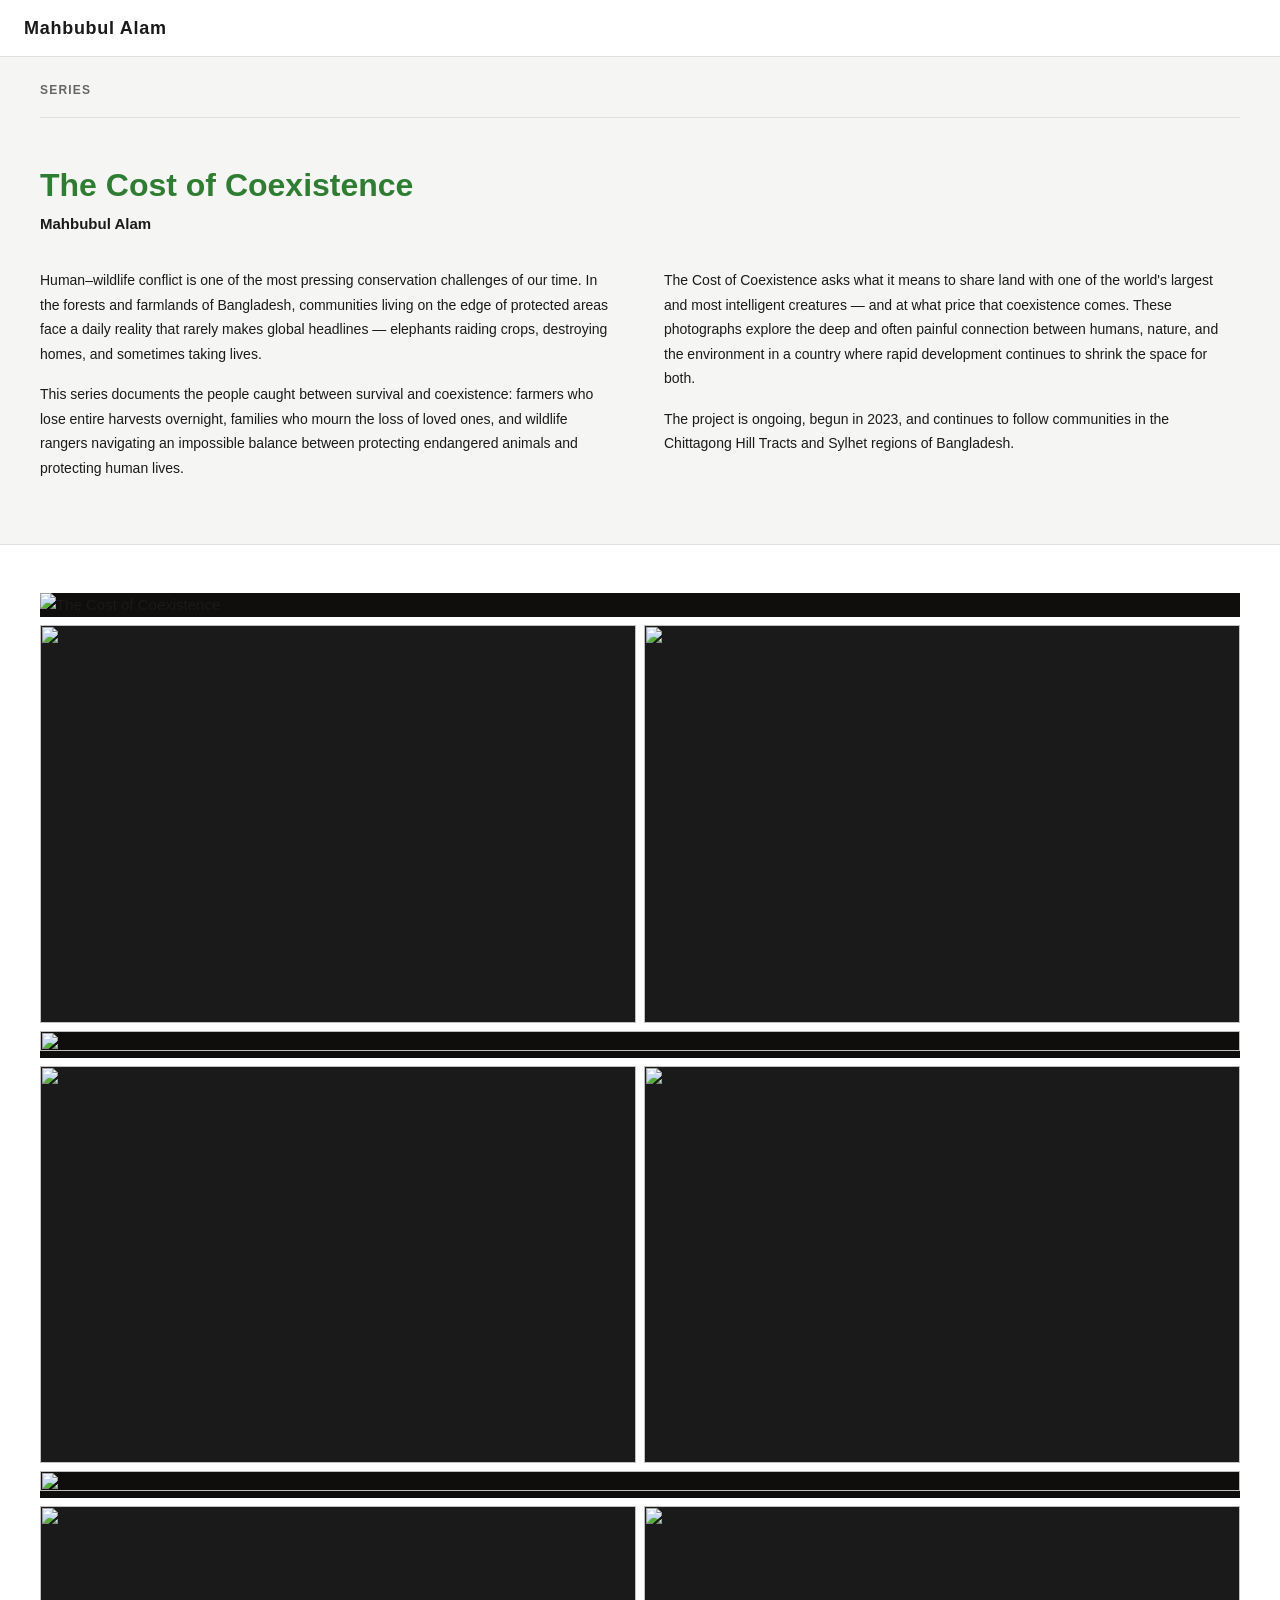
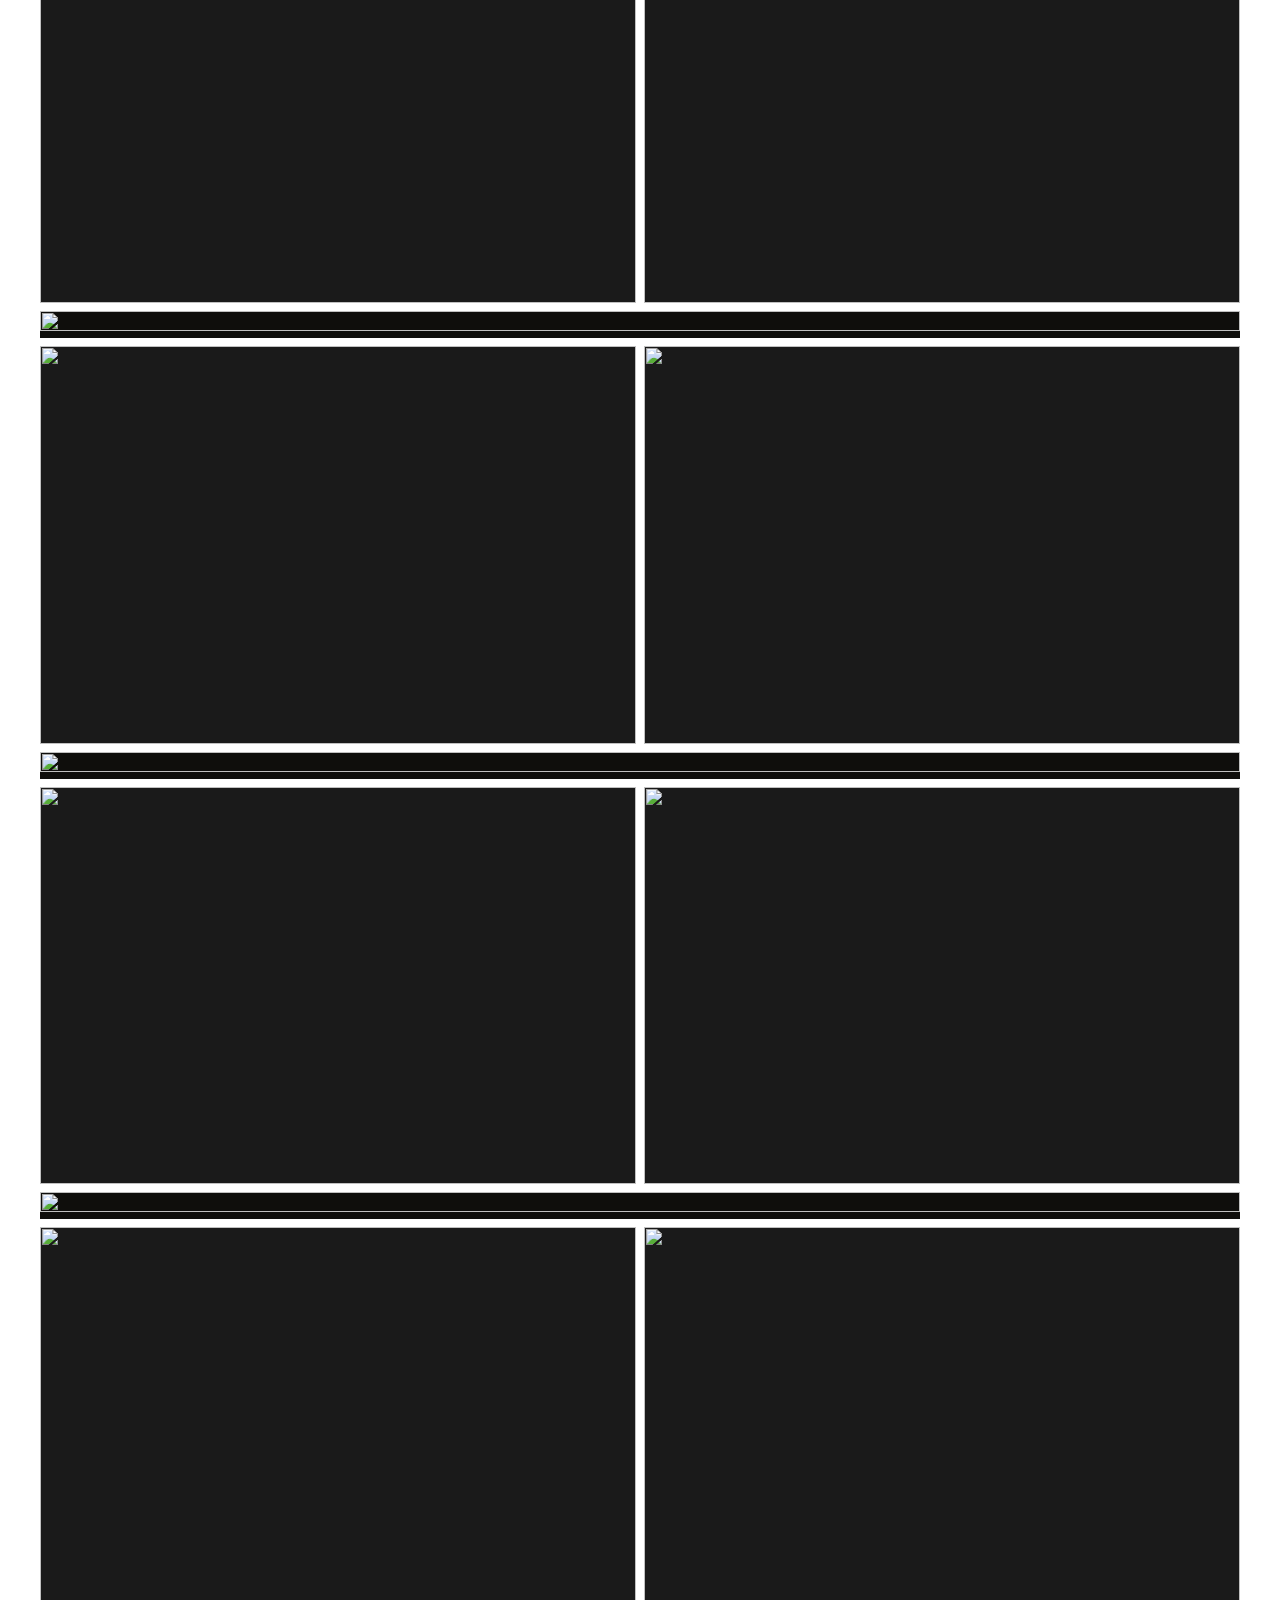
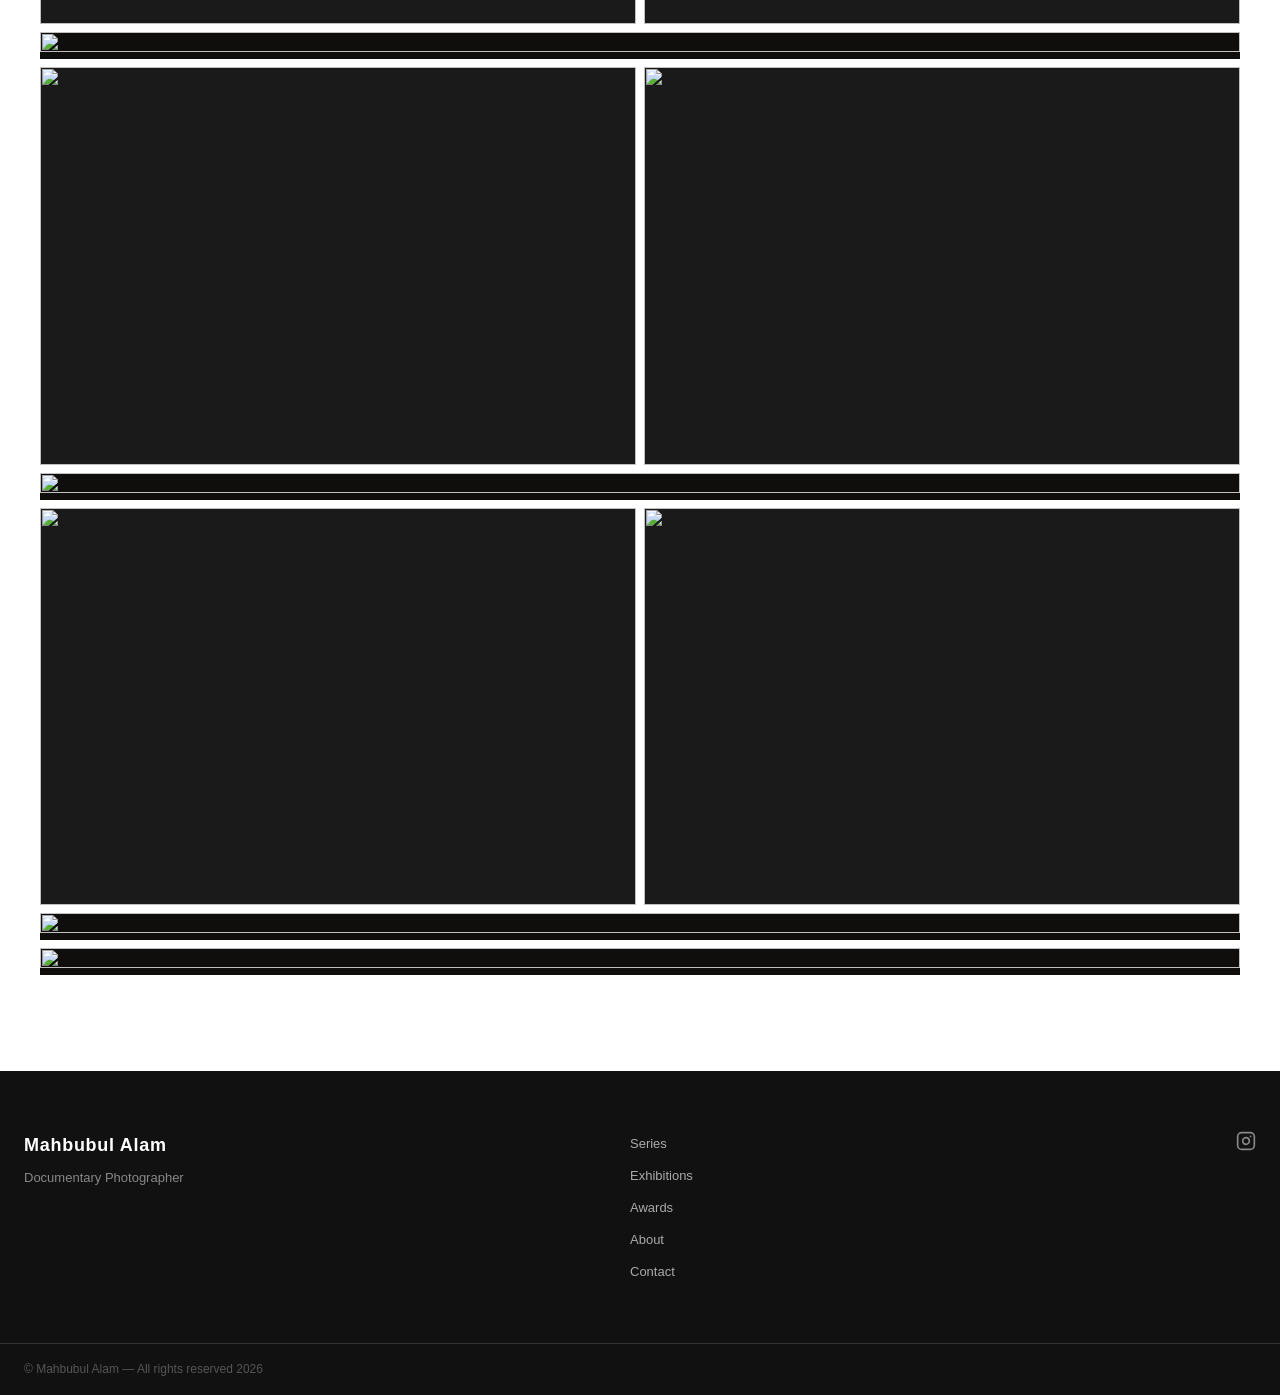
==== series/cost-of-coexistence.html @ 1b84aeb8 "Add Cost of Coexistence series page with full photo gallery 26 photos, alternating full-width and tw" ====
<!DOCTYPE html>
<html lang="en">
<head>
  <meta charset="UTF-8" />
  <meta name="viewport" content="width=device-width, initial-scale=1.0" />
  <title>The Cost of Coexistence — Mahbubul Alam</title>
  <link rel="stylesheet" href="../style.css" />
  <link rel="stylesheet" href="../series.css" />
</head>
<body>

  <!-- ===== HEADER ===== -->
  <header class="site-header">
    <div class="header-inner">
      <a href="/" class="logo">
        <span class="logo-text">Mahbubul Alam</span>
      </a>
      <div class="header-right">
        <button class="nav-toggle" aria-label="Toggle menu">
          <span></span><span></span><span></span>
        </button>
      </div>
    </div>
  </header>

  <!-- ===== BREADCRUMB ===== -->
  <div class="series-breadcrumb">
    <div class="series-breadcrumb-inner">
      <a href="/#series">Series</a>
      <hr class="breadcrumb-line" />
    </div>
  </div>

  <!-- ===== SERIES HEADER ===== -->
  <div class="series-header">
    <div class="series-header-inner">
      <h1 class="series-title">The Cost of Coexistence</h1>
      <p class="series-author"><a href="/">Mahbubul Alam</a></p>
      <div class="series-description">
        <div class="series-desc-col">
          <p>Human–wildlife conflict is one of the most pressing conservation challenges of our time. In the forests and farmlands of Bangladesh, communities living on the edge of protected areas face a daily reality that rarely makes global headlines — elephants raiding crops, destroying homes, and sometimes taking lives.</p>
          <p>This series documents the people caught between survival and coexistence: farmers who lose entire harvests overnight, families who mourn the loss of loved ones, and wildlife rangers navigating an impossible balance between protecting endangered animals and protecting human lives.</p>
        </div>
        <div class="series-desc-col">
          <p>The Cost of Coexistence asks what it means to share land with one of the world's largest and most intelligent creatures — and at what price that coexistence comes. These photographs explore the deep and often painful connection between humans, nature, and the environment in a country where rapid development continues to shrink the space for both.</p>
          <p>The project is ongoing, begun in 2023, and continues to follow communities in the Chittagong Hill Tracts and Sylhet regions of Bangladesh.</p>
        </div>
      </div>
    </div>
  </div>

  <!-- ===== GALLERY ===== -->
  <main class="series-gallery">

    <!-- Full width -->
    <div class="series-photo series-photo--full">
      <img src="../assets/series/cost-of-coexistence/DSCF8831.jpg" alt="The Cost of Coexistence" />
    </div>

    <!-- Two column -->
    <div class="series-photo-row">
      <div class="series-photo series-photo--half">
        <img src="../assets/series/cost-of-coexistence/DSCF8925.jpg" alt="" />
      </div>
      <div class="series-photo series-photo--half">
        <img src="../assets/series/cost-of-coexistence/DSCF9019.jpg" alt="" />
      </div>
    </div>

    <!-- Full width -->
    <div class="series-photo series-photo--full">
      <img src="../assets/series/cost-of-coexistence/DSCF7314.jpg" alt="" />
    </div>

    <!-- Two column -->
    <div class="series-photo-row">
      <div class="series-photo series-photo--half">
        <img src="../assets/series/cost-of-coexistence/DSCF7130.jpg" alt="" />
      </div>
      <div class="series-photo series-photo--half">
        <img src="../assets/series/cost-of-coexistence/DSCF7145.jpg" alt="" />
      </div>
    </div>

    <!-- Full width -->
    <div class="series-photo series-photo--full">
      <img src="../assets/series/cost-of-coexistence/DSCF8822.jpg" alt="" />
    </div>

    <!-- Two column -->
    <div class="series-photo-row">
      <div class="series-photo series-photo--half">
        <img src="../assets/series/cost-of-coexistence/DSCF7265.jpg" alt="" />
      </div>
      <div class="series-photo series-photo--half">
        <img src="../assets/series/cost-of-coexistence/DSCF7276.jpg" alt="" />
      </div>
    </div>

    <!-- Full width -->
    <div class="series-photo series-photo--full">
      <img src="../assets/series/cost-of-coexistence/DSCF7078.jpg" alt="" />
    </div>

    <!-- Two column -->
    <div class="series-photo-row">
      <div class="series-photo series-photo--half">
        <img src="../assets/series/cost-of-coexistence/DSCF6641.JPG" alt="" />
      </div>
      <div class="series-photo series-photo--half">
        <img src="../assets/series/cost-of-coexistence/DSCF6647.jpg" alt="" />
      </div>
    </div>

    <!-- Full width -->
    <div class="series-photo series-photo--full">
      <img src="../assets/series/cost-of-coexistence/DSCF8883.jpg" alt="" />
    </div>

    <!-- Two column -->
    <div class="series-photo-row">
      <div class="series-photo series-photo--half">
        <img src="../assets/series/cost-of-coexistence/DSCF5553.jpg" alt="" />
      </div>
      <div class="series-photo series-photo--half">
        <img src="../assets/series/cost-of-coexistence/DSCF6397.JPG" alt="" />
      </div>
    </div>

    <!-- Full width -->
    <div class="series-photo series-photo--full">
      <img src="../assets/series/cost-of-coexistence/DSCF7299.jpg" alt="" />
    </div>

    <!-- Two column -->
    <div class="series-photo-row">
      <div class="series-photo series-photo--half">
        <img src="../assets/series/cost-of-coexistence/DSCF8729-2.jpg" alt="" />
      </div>
      <div class="series-photo series-photo--half">
        <img src="../assets/series/cost-of-coexistence/DSCF8925-2.jpg" alt="" />
      </div>
    </div>

    <!-- Full width -->
    <div class="series-photo series-photo--full">
      <img src="../assets/series/cost-of-coexistence/DSCF7114.jpg" alt="" />
    </div>

    <!-- Two column -->
    <div class="series-photo-row">
      <div class="series-photo series-photo--half">
        <img src="../assets/series/cost-of-coexistence/DSCF6477.jpg" alt="" />
      </div>
      <div class="series-photo series-photo--half">
        <img src="../assets/series/cost-of-coexistence/DSCF8997-2.jpg" alt="" />
      </div>
    </div>

    <!-- Full width -->
    <div class="series-photo series-photo--full">
      <img src="../assets/series/cost-of-coexistence/DSCF2785.JPG" alt="" />
    </div>

    <!-- Two column -->
    <div class="series-photo-row">
      <div class="series-photo series-photo--half">
        <img src="../assets/series/cost-of-coexistence/04.JPG" alt="" />
      </div>
      <div class="series-photo series-photo--half">
        <img src="../assets/series/cost-of-coexistence/07.jpg" alt="" />
      </div>
    </div>

    <!-- Full width -->
    <div class="series-photo series-photo--full">
      <img src="../assets/series/cost-of-coexistence/DSCF2991.JPG" alt="" />
    </div>

    <!-- Final single -->
    <div class="series-photo series-photo--full">
      <img src="../assets/series/cost-of-coexistence/10.JPG" alt="" />
    </div>

  </main>

  <!-- ===== FOOTER ===== -->
  <footer class="site-footer">
    <div class="footer-inner">
      <div class="footer-brand">
        <span class="logo-text">Mahbubul Alam</span>
        <p class="footer-tagline">Documentary Photographer</p>
      </div>
      <div class="footer-nav">
        <ul>
          <li><a href="/#series">Series</a></li>
          <li><a href="/#exhibitions">Exhibitions</a></li>
          <li><a href="/#awards">Awards</a></li>
          <li><a href="/#biography">About</a></li>
          <li><a href="mailto:">Contact</a></li>
        </ul>
      </div>
      <div class="footer-social">
        <a href="#" aria-label="Instagram">
          <svg width="20" height="20" viewBox="0 0 24 24" fill="none" stroke="currentColor" stroke-width="2" stroke-linecap="round" stroke-linejoin="round"><rect x="2" y="2" width="20" height="20" rx="5" ry="5"/><path d="M16 11.37A4 4 0 1 1 12.63 8 4 4 0 0 1 16 11.37z"/><line x1="17.5" y1="6.5" x2="17.51" y2="6.5"/></svg>
        </a>
      </div>
    </div>
    <div class="footer-bottom">
      <p>© Mahbubul Alam — All rights reserved 2026</p>
    </div>
  </footer>

  <script src="../script.js"></script>
</body>
</html>
---- style.css ----
/* ===========================
   BASE RESET & VARIABLES
   =========================== */
*, *::before, *::after {
  box-sizing: border-box;
  margin: 0;
  padding: 0;
}

:root {
  --color-brand: #2e7d32;
  --color-brand-light: #43a047;
  --color-text: #1a1a1a;
  --color-text-muted: #666;
  --color-border: #e0e0e0;
  --color-bg: #fff;
  --color-bg-alt: #f5f5f3;
  --color-link: #1a1a1a;
  --font-sans: 'Helvetica Neue', Helvetica, Arial, sans-serif;
  --header-height: 56px;
  --header-secondary-height: 36px;
  --max-width: 1280px;
  --section-pad: 80px;
}

html {
  scroll-behavior: smooth;
}

body {
  font-family: var(--font-sans);
  font-size: 15px;
  line-height: 1.6;
  color: var(--color-text);
  background: var(--color-bg);
}

img {
  display: block;
  max-width: 100%;
  height: auto;
}

a {
  color: inherit;
  text-decoration: none;
}

a:hover {
  text-decoration: underline;
}

ul, ol {
  list-style: none;
}

/* ===========================
   HEADER
   =========================== */
.site-header {
  position: sticky;
  top: 0;
  z-index: 100;
  background: #fff;
  border-bottom: 1px solid var(--color-border);
}

.header-inner {
  display: flex;
  align-items: center;
  height: var(--header-height);
  max-width: var(--max-width);
  margin: 0 auto;
  padding: 0 24px;
  gap: 32px;
}

.logo {
  flex-shrink: 0;
  text-decoration: none;
}

.logo-text {
  font-size: 18px;
  font-weight: 700;
  letter-spacing: 0.04em;
  color: var(--color-text);
}

.main-nav {
  flex: 1;
}

.main-nav > ul {
  display: flex;
  gap: 0;
  align-items: center;
}

.main-nav > ul > li {
  position: relative;
}

.main-nav > ul > li > a {
  display: block;
  padding: 0 14px;
  height: var(--header-height);
  line-height: var(--header-height);
  font-size: 13px;
  font-weight: 500;
  letter-spacing: 0.02em;
  color: var(--color-text);
  white-space: nowrap;
  transition: color 0.15s;
}

.main-nav > ul > li > a:hover {
  color: var(--color-brand);
  text-decoration: none;
}

.main-nav .dropdown {
  position: absolute;
  top: 100%;
  left: 0;
  min-width: 180px;
  background: #fff;
  border: 1px solid var(--color-border);
  box-shadow: 0 4px 16px rgba(0,0,0,0.1);
  opacity: 0;
  visibility: hidden;
  transform: translateY(-4px);
  transition: opacity 0.15s, transform 0.15s, visibility 0.15s;
}

.main-nav .has-dropdown:hover .dropdown {
  opacity: 1;
  visibility: visible;
  transform: translateY(0);
}

.main-nav .dropdown li a {
  display: block;
  padding: 10px 16px;
  font-size: 13px;
  border-bottom: 1px solid var(--color-border);
}

.main-nav .dropdown li:last-child a {
  border-bottom: none;
}

.main-nav .dropdown li a:hover {
  background: var(--color-bg-alt);
  text-decoration: none;
}

.header-right {
  display: flex;
  align-items: center;
  gap: 16px;
  flex-shrink: 0;
}

.lang-toggle {
  display: flex;
  align-items: center;
  gap: 4px;
  font-size: 12px;
  font-weight: 600;
  letter-spacing: 0.05em;
}

.lang {
  color: var(--color-text-muted);
  cursor: pointer;
}

.lang.active {
  color: var(--color-text);
}

.lang-sep {
  color: var(--color-border);
}

.nav-toggle {
  display: none;
  flex-direction: column;
  gap: 5px;
  background: none;
  border: none;
  cursor: pointer;
  padding: 4px;
}

.nav-toggle span {
  display: block;
  width: 22px;
  height: 2px;
  background: var(--color-text);
  transition: all 0.2s;
}

.header-secondary {
  display: flex;
  align-items: center;
  gap: 0;
  max-width: var(--max-width);
  margin: 0 auto;
  padding: 0 24px;
  height: var(--header-secondary-height);
  border-top: 1px solid var(--color-border);
  font-size: 12px;
}

.header-secondary a {
  padding: 0 12px;
  height: var(--header-secondary-height);
  line-height: var(--header-secondary-height);
  color: var(--color-text-muted);
  transition: color 0.15s;
}

.header-secondary a:hover {
  color: var(--color-text);
  text-decoration: none;
}

/* ===========================
   HERO
   =========================== */
.hero {
  background: var(--color-bg-alt);
  border-bottom: 1px solid var(--color-border);
}

.hero-inner {
  display: flex;
  align-items: stretch;
  max-width: var(--max-width);
  margin: 0 auto;
  min-height: 340px;
}

.hero-text {
  flex: 1;
  padding: 60px 48px 60px 24px;
  display: flex;
  flex-direction: column;
  justify-content: center;
}

.hero-label {
  font-size: 12px;
  font-weight: 600;
  letter-spacing: 0.12em;
  text-transform: uppercase;
  color: var(--color-brand);
  margin-bottom: 12px;
}

.hero-name {
  font-size: clamp(40px, 6vw, 72px);
  font-weight: 700;
  letter-spacing: -0.02em;
  line-height: 1.05;
  color: var(--color-text);
  margin-bottom: 16px;
}

.hero-subtitle {
  font-size: 14px;
  color: var(--color-text-muted);
}

.hero-image {
  width: 340px;
  flex-shrink: 0;
  overflow: hidden;
}

.hero-image img {
  width: 100%;
  height: 100%;
  object-fit: cover;
}

.hero-image-placeholder {
  width: 100%;
  height: 100%;
  min-height: 340px;
  background: #d0d0c8;
  display: flex;
  align-items: center;
  justify-content: center;
  color: #999;
  font-size: 13px;
}

/* ===========================
   IN-PAGE NAV
   =========================== */
.inpage-nav {
  position: sticky;
  top: var(--header-height);
  z-index: 90;
  background: #fff;
  border-bottom: 2px solid var(--color-brand);
}

.inpage-nav ul {
  display: flex;
  max-width: var(--max-width);
  margin: 0 auto;
  padding: 0 24px;
  overflow-x: auto;
  scrollbar-width: none;
}

.inpage-nav ul::-webkit-scrollbar {
  display: none;
}

.inpage-nav ul li a {
  display: block;
  padding: 14px 18px;
  font-size: 13px;
  font-weight: 500;
  white-space: nowrap;
  color: var(--color-text-muted);
  border-bottom: 2px solid transparent;
  margin-bottom: -2px;
  transition: color 0.15s, border-color 0.15s;
}

.inpage-nav ul li a:hover,
.inpage-nav ul li a.active {
  color: var(--color-brand);
  border-bottom-color: var(--color-brand);
  text-decoration: none;
}

/* ===========================
   SECTIONS
   =========================== */
.section {
  padding: var(--section-pad) 0;
}

.section--alt {
  background: var(--color-bg-alt);
}

.section-inner {
  max-width: var(--max-width);
  margin: 0 auto;
  padding: 0 24px;
}

.section-title {
  font-size: 11px;
  font-weight: 700;
  letter-spacing: 0.14em;
  text-transform: uppercase;
  color: var(--color-brand);
  margin-bottom: 40px;
  padding-bottom: 14px;
  border-bottom: 1px solid var(--color-border);
}

/* ===========================
   BIOGRAPHY
   =========================== */
.bio-content {
  display: grid;
  grid-template-columns: 1fr 280px;
  gap: 60px;
  align-items: start;
}

.bio-text p {
  font-size: 15px;
  line-height: 1.75;
  color: var(--color-text);
  margin-bottom: 20px;
}

.bio-text p:last-child {
  margin-bottom: 0;
}

.bio-meta {
  border: 1px solid var(--color-border);
  padding: 24px;
  background: #fff;
}

.bio-meta dt {
  font-size: 11px;
  font-weight: 700;
  letter-spacing: 0.1em;
  text-transform: uppercase;
  color: var(--color-text-muted);
  margin-top: 16px;
}

.bio-meta dt:first-child {
  margin-top: 0;
}

.bio-meta dd {
  font-size: 14px;
  color: var(--color-text);
  margin-top: 2px;
}

/* ===========================
   SERIES GRID
   =========================== */
.series-grid {
  display: grid;
  grid-template-columns: repeat(auto-fill, minmax(260px, 1fr));
  gap: 32px;
}

.series-card {
  background: #fff;
  border: 1px solid var(--color-border);
  transition: box-shadow 0.2s, transform 0.2s;
}

.series-card:hover {
  box-shadow: 0 6px 24px rgba(0,0,0,0.1);
  transform: translateY(-2px);
}

.series-card-link {
  display: block;
  text-decoration: none;
}

.series-card-img {
  aspect-ratio: 3/4;
  overflow: hidden;
  background: #d0d0c8;
}

.series-card-img img {
  width: 100%;
  height: 100%;
  object-fit: cover;
  transition: transform 0.4s ease;
}

.series-card:hover .series-card-img img {
  transform: scale(1.04);
}

.series-card-info {
  padding: 20px;
}

.series-card-info h3 {
  font-size: 15px;
  font-weight: 600;
  margin-bottom: 4px;
  color: var(--color-text);
}

.series-date {
  font-size: 12px;
  color: var(--color-text-muted);
  margin-bottom: 8px;
}

.series-desc {
  font-size: 13px;
  color: var(--color-text-muted);
  line-height: 1.5;
  margin-bottom: 12px;
}

.series-more {
  font-size: 12px;
  font-weight: 600;
  color: var(--color-brand);
  letter-spacing: 0.02em;
}

/* ===========================
   VIDEO
   =========================== */
.video-grid {
  display: grid;
  grid-template-columns: 2fr 1fr;
  gap: 40px;
  align-items: start;
}

.video-embed {
  aspect-ratio: 16/9;
  background: #111;
  overflow: hidden;
}

.video-embed iframe {
  width: 100%;
  height: 100%;
  border: none;
}

.video-placeholder {
  width: 100%;
  height: 100%;
  display: flex;
  flex-direction: column;
  align-items: center;
  justify-content: center;
  gap: 12px;
  color: #fff;
  background: #1a1a1a;
}

.video-placeholder span {
  font-size: 40px;
  opacity: 0.6;
}

.video-placeholder p {
  font-size: 13px;
  opacity: 0.5;
  text-align: center;
  padding: 0 20px;
}

.video-meta h3 {
  font-size: 17px;
  font-weight: 600;
  margin-bottom: 6px;
}

.video-date {
  font-size: 12px;
  color: var(--color-text-muted);
  margin-bottom: 12px;
}

.video-meta p:last-child {
  font-size: 14px;
  line-height: 1.6;
  color: var(--color-text-muted);
}

/* ===========================
   LIST ITEMS (interviews, exhibitions)
   =========================== */
.list-items {
  display: flex;
  flex-direction: column;
  gap: 0;
}

.list-item {
  display: grid;
  grid-template-columns: 120px 1fr;
  gap: 32px;
  padding: 28px 0;
  border-bottom: 1px solid var(--color-border);
  align-items: start;
}

.list-item:first-child {
  border-top: 1px solid var(--color-border);
}

.list-date {
  font-size: 12px;
  font-weight: 600;
  color: var(--color-text-muted);
  letter-spacing: 0.04em;
  padding-top: 2px;
}

.list-item--with-img {
  grid-template-columns: 340px 1fr;
  align-items: center;
  gap: 36px;
}

.list-img {
  aspect-ratio: 4/3;
  overflow: hidden;
  background: #f0ede8;
  flex-shrink: 0;
}

.list-img img {
  width: 100%;
  height: 100%;
  object-fit: contain;
  transition: transform 0.4s ease;
}

.list-item--with-img:hover .list-img img {
  transform: scale(1.04);
}

.list-content h3 {
  font-size: 15px;
  font-weight: 600;
  margin-bottom: 6px;
}

.list-content h3 a:hover {
  color: var(--color-brand);
}

.list-content p {
  font-size: 13px;
  color: var(--color-text-muted);
  line-height: 1.6;
}

/* ===========================
   BOOKS
   =========================== */
.books-grid {
  display: grid;
  grid-template-columns: repeat(auto-fill, minmax(220px, 320px));
  gap: 40px;
}

.book-card {
  display: grid;
  grid-template-columns: 1fr 1fr;
  gap: 24px;
  align-items: start;
  max-width: 500px;
}

.book-cover {
  aspect-ratio: 3/4;
  overflow: hidden;
  background: #d0d0c8;
  box-shadow: 4px 4px 16px rgba(0,0,0,0.15);
}

.book-cover img {
  width: 100%;
  height: 100%;
  object-fit: cover;
}

.book-info h3 {
  font-size: 15px;
  font-weight: 600;
  margin-bottom: 4px;
}

.book-publisher {
  font-size: 12px;
  color: var(--color-text-muted);
  margin-bottom: 10px;
}

.book-info p:not(.book-publisher) {
  font-size: 13px;
  color: var(--color-text-muted);
  line-height: 1.5;
  margin-bottom: 16px;
}

.btn-outline {
  display: inline-block;
  padding: 8px 18px;
  font-size: 12px;
  font-weight: 600;
  letter-spacing: 0.05em;
  text-transform: uppercase;
  border: 1.5px solid var(--color-text);
  color: var(--color-text);
  transition: background 0.15s, color 0.15s;
}

.btn-outline:hover {
  background: var(--color-text);
  color: #fff;
  text-decoration: none;
}

/* ===========================
   AWARDS
   =========================== */
.awards-grid {
  display: grid;
  grid-template-columns: repeat(auto-fill, minmax(320px, 1fr));
  gap: 40px;
}

.award-item {
  display: flex;
  flex-direction: column;
  gap: 16px;
}

.award-img {
  aspect-ratio: 4/3;
  overflow: hidden;
  background: #f0ede8;
}

.award-img img {
  width: 100%;
  height: 100%;
  object-fit: contain;
}

.award-info h3 {
  font-family: var(--font-sans);
  font-size: 14px;
  font-weight: 600;
  line-height: 1.4;
  margin-bottom: 6px;
  color: var(--color-text);
}

.award-org {
  font-family: var(--font-sans);
  font-size: 12px;
  color: var(--color-text-muted);
  margin-bottom: 2px;
}

.award-cat {
  font-family: var(--font-sans);
  font-size: 12px;
  color: var(--color-text-muted);
}

.award-year {
  font-family: var(--font-sans);
  font-size: 12px;
  color: var(--color-brand);
  font-weight: 600;
  margin-bottom: 4px;
}

/* ===========================
   FOOTER
   =========================== */
.site-footer {
  background: #111;
  color: #fff;
  padding: 60px 0 0;
}

.footer-inner {
  max-width: var(--max-width);
  margin: 0 auto;
  padding: 0 24px 60px;
  display: grid;
  grid-template-columns: 1fr 1fr auto;
  gap: 48px;
  align-items: start;
}

.footer-brand .logo-text {
  color: #fff;
  display: block;
  margin-bottom: 8px;
}

.footer-tagline {
  font-size: 13px;
  color: #888;
}

.footer-nav ul {
  display: flex;
  flex-direction: column;
  gap: 8px;
}

.footer-nav ul li a {
  font-size: 13px;
  color: #aaa;
  transition: color 0.15s;
}

.footer-nav ul li a:hover {
  color: #fff;
  text-decoration: none;
}

.footer-social {
  display: flex;
  flex-direction: column;
  gap: 14px;
}

.footer-social a {
  color: #888;
  transition: color 0.15s;
}

.footer-social a:hover {
  color: #fff;
}

.footer-bottom {
  border-top: 1px solid #333;
  max-width: var(--max-width);
  margin: 0 auto;
  padding: 16px 24px;
}

.footer-bottom p {
  font-size: 12px;
  color: #555;
}

/* ===========================
   RESPONSIVE
   =========================== */

/* Hide hamburger — no nav items currently */
.nav-toggle {
  display: none !important;
}

/* Tablet */
@media (max-width: 1024px) {
  :root {
    --section-pad: 64px;
  }

  .bio-content {
    grid-template-columns: 1fr;
    gap: 40px;
  }

  .bio-aside {
    order: -1;
  }

  .bio-meta {
    display: grid;
    grid-template-columns: repeat(2, 1fr);
    gap: 0 24px;
  }

  .bio-meta dt {
    margin-top: 16px;
  }

  .series-grid {
    grid-template-columns: repeat(3, 1fr);
    gap: 20px;
  }

  .awards-grid {
    grid-template-columns: repeat(3, 1fr);
  }

  .footer-inner {
    grid-template-columns: 1fr 1fr;
    gap: 40px;
  }

  .footer-social {
    flex-direction: row;
    flex-wrap: wrap;
    gap: 16px;
    grid-column: 1 / -1;
  }
}

/* Mobile landscape / large phone */
@media (max-width: 768px) {
  :root {
    --section-pad: 48px;
    --header-height: 52px;
  }

  .header-inner {
    padding: 0 16px;
  }

  .logo-text {
    font-size: 16px;
  }

  /* Hero — image on top, text below */
  .hero-inner {
    flex-direction: column-reverse;
  }

  .hero-image {
    width: 100%;
    height: 280px;
  }

  .hero-text {
    padding: 32px 16px 28px;
  }

  .hero-label {
    margin-bottom: 8px;
  }

  /* In-page nav — larger touch targets */
  .inpage-nav ul {
    padding: 0 16px;
  }

  .inpage-nav ul li a {
    padding: 16px 14px;
    font-size: 13px;
  }

  /* Sections */
  .section-inner {
    padding: 0 16px;
  }

  .section-title {
    margin-bottom: 28px;
  }

  /* Bio */
  .bio-meta {
    grid-template-columns: 1fr 1fr;
  }

  /* Series */
  .series-grid {
    grid-template-columns: repeat(2, 1fr);
    gap: 14px;
  }

  .series-card-info {
    padding: 14px;
  }

  .series-card-info h3 {
    font-size: 14px;
  }

  /* List items */
  .list-item {
    grid-template-columns: 1fr;
    gap: 6px;
    padding: 20px 0;
  }

  .list-item--with-img {
    grid-template-columns: 1fr;
    gap: 14px;
  }

  .list-img {
    aspect-ratio: 16/9;
  }

  .list-date {
    font-size: 11px;
  }

  /* Awards */
  .awards-grid {
    grid-template-columns: repeat(2, 1fr);
    gap: 24px;
  }

  /* Footer */
  .footer-inner {
    grid-template-columns: 1fr;
    gap: 32px;
    padding: 0 16px 40px;
  }

  .footer-social {
    flex-direction: row;
    flex-wrap: wrap;
    gap: 16px;
  }

  .footer-bottom {
    padding: 16px 16px;
  }
}

/* Small mobile */
@media (max-width: 480px) {
  :root {
    --section-pad: 40px;
  }

  .hero-image {
    height: 240px;
  }

  .hero-name {
    font-size: clamp(32px, 10vw, 48px);
  }

  /* Single column series on very small screens */
  .series-grid {
    grid-template-columns: 1fr;
    gap: 16px;
  }

  /* Series card horizontal on small screens for better density */
  .series-card-link {
    display: grid;
    grid-template-columns: 120px 1fr;
  }

  .series-card-img {
    aspect-ratio: unset;
    height: 100%;
    min-height: 140px;
  }

  .series-card-info {
    padding: 16px 14px;
    display: flex;
    flex-direction: column;
    justify-content: center;
  }

  /* Awards single column */
  .awards-grid {
    grid-template-columns: 1fr;
  }

  /* Bio meta single column */
  .bio-meta {
    grid-template-columns: 1fr;
  }

  /* In-page nav compact */
  .inpage-nav ul li a {
    padding: 14px 10px;
    font-size: 12px;
  }
}
---- series.css ----
/* ===========================
   SERIES PAGE
   =========================== */

/* Breadcrumb */
.series-breadcrumb {
  background: var(--color-bg-alt);
  padding: 20px 0 0;
}

.series-breadcrumb-inner {
  max-width: var(--max-width);
  margin: 0 auto;
  padding: 0 40px;
}

.series-breadcrumb a {
  font-size: 12px;
  font-weight: 600;
  letter-spacing: 0.1em;
  text-transform: uppercase;
  color: var(--color-text-muted);
}

.series-breadcrumb a:hover {
  color: var(--color-brand);
  text-decoration: none;
}

.breadcrumb-line {
  border: none;
  border-top: 1px solid var(--color-border);
  margin: 16px 0 0;
}

/* Series header */
.series-header {
  background: var(--color-bg-alt);
  padding: 48px 0 64px;
  border-bottom: 1px solid var(--color-border);
}

.series-header-inner {
  max-width: var(--max-width);
  margin: 0 auto;
  padding: 0 40px;
}

.series-title {
  font-size: clamp(22px, 3vw, 32px);
  font-weight: 700;
  color: var(--color-brand);
  margin-bottom: 8px;
  line-height: 1.2;
}

.series-author {
  font-size: 15px;
  font-weight: 600;
  margin-bottom: 32px;
}

.series-author a {
  color: var(--color-text);
}

.series-author a:hover {
  color: var(--color-brand);
  text-decoration: none;
}

.series-description {
  display: grid;
  grid-template-columns: 1fr 1fr;
  gap: 48px;
}

.series-desc-col p {
  font-size: 14px;
  line-height: 1.75;
  color: var(--color-text);
  margin-bottom: 16px;
}

.series-desc-col p:last-child {
  margin-bottom: 0;
}

/* Gallery */
.series-gallery {
  max-width: var(--max-width);
  margin: 0 auto;
  padding: 48px 40px 96px;
  display: flex;
  flex-direction: column;
  gap: 8px;
}

.series-photo {
  overflow: hidden;
  background: #1a1a1a;
}

.series-photo img {
  width: 100%;
  height: 100%;
  object-fit: cover;
  display: block;
  transition: opacity 0.3s;
}

.series-photo img:hover {
  opacity: 0.95;
}

.series-photo--full {
  width: 100%;
  max-height: 80vh;
}

.series-photo--full img {
  max-height: 80vh;
  object-fit: contain;
  background: #0f0e0c;
}

.series-photo-row {
  display: grid;
  grid-template-columns: 1fr 1fr;
  gap: 8px;
}

.series-photo--half {
  aspect-ratio: 3/2;
}

/* ===========================
   RESPONSIVE
   =========================== */
@media (max-width: 768px) {
  .series-breadcrumb-inner,
  .series-header-inner,
  .series-gallery {
    padding-left: 16px;
    padding-right: 16px;
  }

  .series-description {
    grid-template-columns: 1fr;
    gap: 0;
  }

  .series-photo-row {
    grid-template-columns: 1fr;
  }

  .series-photo--full {
    max-height: 60vh;
  }

  .series-photo--full img {
    max-height: 60vh;
  }
}
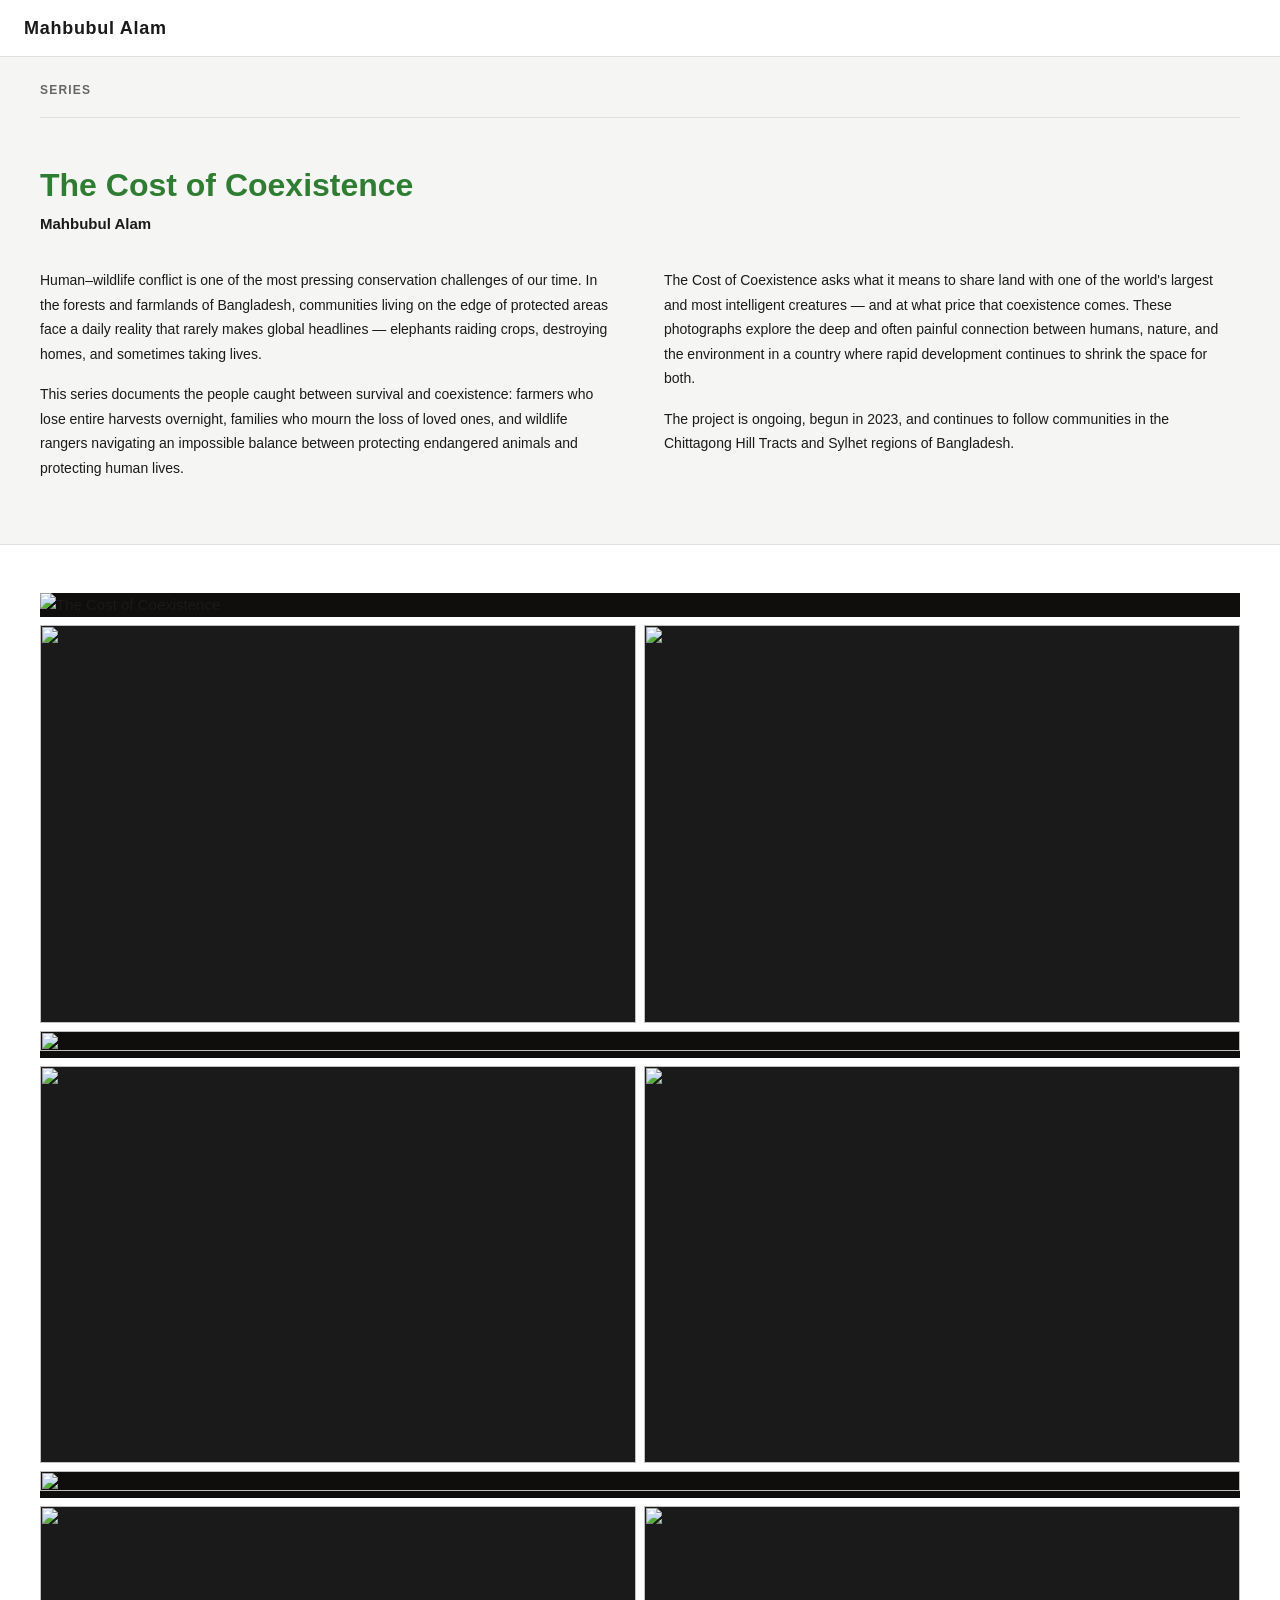
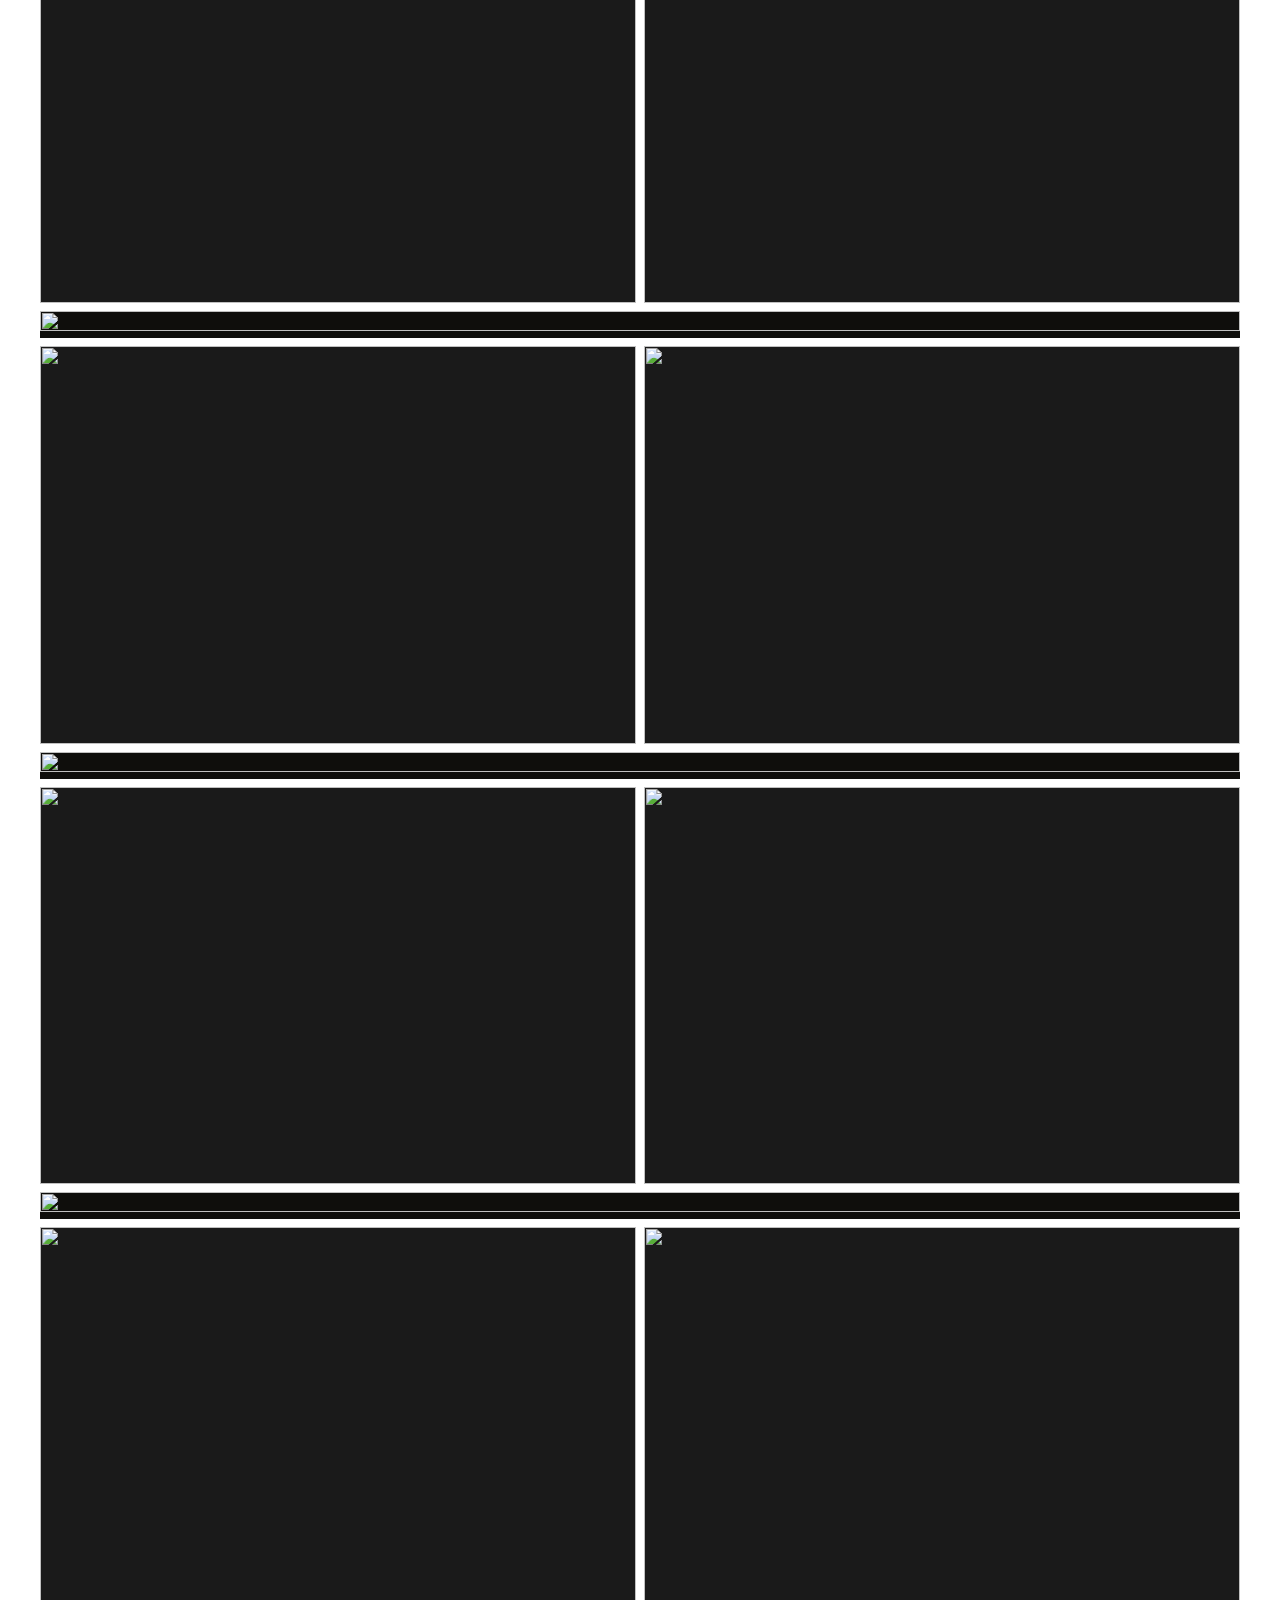
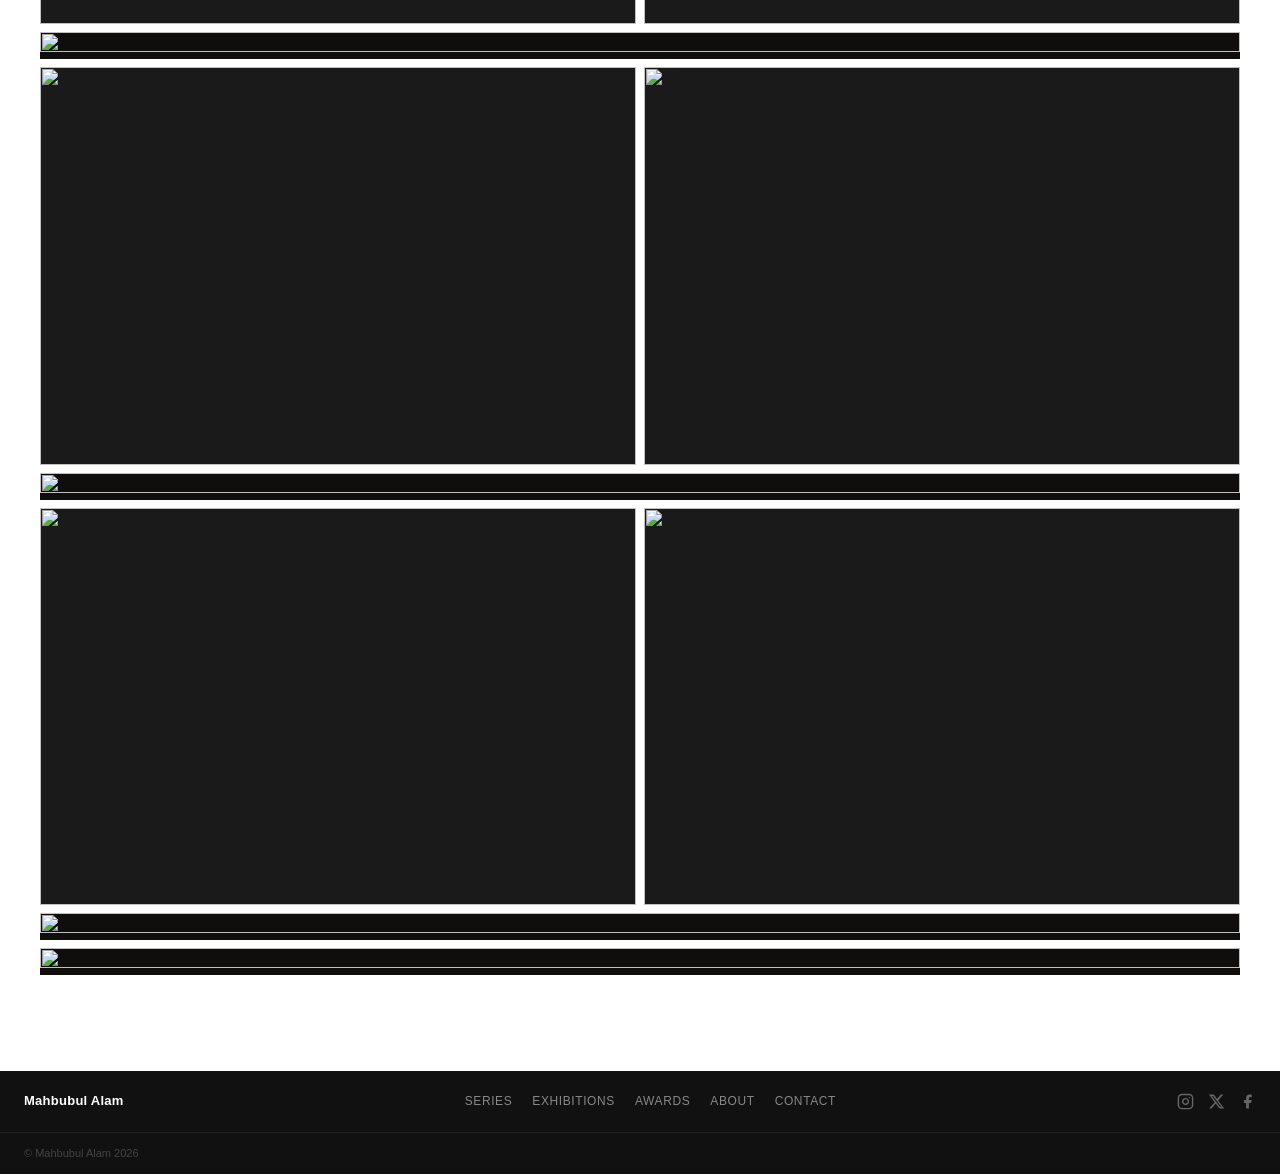
==== commit b32b4503: "Remove extra series cards and compact footer redesign Removes The River People and Garment Workers p" ====
--- a/series/cost-of-coexistence.html
+++ b/series/cost-of-coexistence.html
@@ -54,132 +54,132 @@
 
     <!-- Full width -->
     <div class="series-photo series-photo--full">
-      <img src="../assets/series/cost-of-coexistence/DSCF8831.jpg" alt="The Cost of Coexistence" />
-    </div>
-
-    <!-- Two column -->
-    <div class="series-photo-row">
-      <div class="series-photo series-photo--half">
-        <img src="../assets/series/cost-of-coexistence/DSCF8925.jpg" alt="" />
-      </div>
-      <div class="series-photo series-photo--half">
-        <img src="../assets/series/cost-of-coexistence/DSCF9019.jpg" alt="" />
-      </div>
-    </div>
-
-    <!-- Full width -->
-    <div class="series-photo series-photo--full">
-      <img src="../assets/series/cost-of-coexistence/DSCF7314.jpg" alt="" />
-    </div>
-
-    <!-- Two column -->
-    <div class="series-photo-row">
-      <div class="series-photo series-photo--half">
-        <img src="../assets/series/cost-of-coexistence/DSCF7130.jpg" alt="" />
-      </div>
-      <div class="series-photo series-photo--half">
-        <img src="../assets/series/cost-of-coexistence/DSCF7145.jpg" alt="" />
-      </div>
-    </div>
-
-    <!-- Full width -->
-    <div class="series-photo series-photo--full">
-      <img src="../assets/series/cost-of-coexistence/DSCF8822.jpg" alt="" />
-    </div>
-
-    <!-- Two column -->
-    <div class="series-photo-row">
-      <div class="series-photo series-photo--half">
-        <img src="../assets/series/cost-of-coexistence/DSCF7265.jpg" alt="" />
-      </div>
-      <div class="series-photo series-photo--half">
-        <img src="../assets/series/cost-of-coexistence/DSCF7276.jpg" alt="" />
-      </div>
-    </div>
-
-    <!-- Full width -->
-    <div class="series-photo series-photo--full">
-      <img src="../assets/series/cost-of-coexistence/DSCF7078.jpg" alt="" />
-    </div>
-
-    <!-- Two column -->
-    <div class="series-photo-row">
-      <div class="series-photo series-photo--half">
-        <img src="../assets/series/cost-of-coexistence/DSCF6641.JPG" alt="" />
-      </div>
-      <div class="series-photo series-photo--half">
-        <img src="../assets/series/cost-of-coexistence/DSCF6647.jpg" alt="" />
-      </div>
-    </div>
-
-    <!-- Full width -->
-    <div class="series-photo series-photo--full">
-      <img src="../assets/series/cost-of-coexistence/DSCF8883.jpg" alt="" />
-    </div>
-
-    <!-- Two column -->
-    <div class="series-photo-row">
-      <div class="series-photo series-photo--half">
-        <img src="../assets/series/cost-of-coexistence/DSCF5553.jpg" alt="" />
-      </div>
-      <div class="series-photo series-photo--half">
-        <img src="../assets/series/cost-of-coexistence/DSCF6397.JPG" alt="" />
-      </div>
-    </div>
-
-    <!-- Full width -->
-    <div class="series-photo series-photo--full">
-      <img src="../assets/series/cost-of-coexistence/DSCF7299.jpg" alt="" />
-    </div>
-
-    <!-- Two column -->
-    <div class="series-photo-row">
-      <div class="series-photo series-photo--half">
-        <img src="../assets/series/cost-of-coexistence/DSCF8729-2.jpg" alt="" />
-      </div>
-      <div class="series-photo series-photo--half">
-        <img src="../assets/series/cost-of-coexistence/DSCF8925-2.jpg" alt="" />
-      </div>
-    </div>
-
-    <!-- Full width -->
-    <div class="series-photo series-photo--full">
-      <img src="../assets/series/cost-of-coexistence/DSCF7114.jpg" alt="" />
-    </div>
-
-    <!-- Two column -->
-    <div class="series-photo-row">
-      <div class="series-photo series-photo--half">
-        <img src="../assets/series/cost-of-coexistence/DSCF6477.jpg" alt="" />
-      </div>
-      <div class="series-photo series-photo--half">
-        <img src="../assets/series/cost-of-coexistence/DSCF8997-2.jpg" alt="" />
-      </div>
-    </div>
-
-    <!-- Full width -->
-    <div class="series-photo series-photo--full">
-      <img src="../assets/series/cost-of-coexistence/DSCF2785.JPG" alt="" />
-    </div>
-
-    <!-- Two column -->
-    <div class="series-photo-row">
-      <div class="series-photo series-photo--half">
-        <img src="../assets/series/cost-of-coexistence/04.JPG" alt="" />
-      </div>
-      <div class="series-photo series-photo--half">
-        <img src="../assets/series/cost-of-coexistence/07.jpg" alt="" />
-      </div>
-    </div>
-
-    <!-- Full width -->
-    <div class="series-photo series-photo--full">
-      <img src="../assets/series/cost-of-coexistence/DSCF2991.JPG" alt="" />
+      <img loading="lazy" src="../assets/series/cost-of-coexistence/DSCF8831.jpg" alt="The Cost of Coexistence" />
+    </div>
+
+    <!-- Two column -->
+    <div class="series-photo-row">
+      <div class="series-photo series-photo--half">
+        <img loading="lazy" src="../assets/series/cost-of-coexistence/DSCF8925.jpg" alt="" />
+      </div>
+      <div class="series-photo series-photo--half">
+        <img loading="lazy" src="../assets/series/cost-of-coexistence/DSCF9019.jpg" alt="" />
+      </div>
+    </div>
+
+    <!-- Full width -->
+    <div class="series-photo series-photo--full">
+      <img loading="lazy" src="../assets/series/cost-of-coexistence/DSCF7314.jpg" alt="" />
+    </div>
+
+    <!-- Two column -->
+    <div class="series-photo-row">
+      <div class="series-photo series-photo--half">
+        <img loading="lazy" src="../assets/series/cost-of-coexistence/DSCF7130.jpg" alt="" />
+      </div>
+      <div class="series-photo series-photo--half">
+        <img loading="lazy" src="../assets/series/cost-of-coexistence/DSCF7145.jpg" alt="" />
+      </div>
+    </div>
+
+    <!-- Full width -->
+    <div class="series-photo series-photo--full">
+      <img loading="lazy" src="../assets/series/cost-of-coexistence/DSCF8822.jpg" alt="" />
+    </div>
+
+    <!-- Two column -->
+    <div class="series-photo-row">
+      <div class="series-photo series-photo--half">
+        <img loading="lazy" src="../assets/series/cost-of-coexistence/DSCF7265.jpg" alt="" />
+      </div>
+      <div class="series-photo series-photo--half">
+        <img loading="lazy" src="../assets/series/cost-of-coexistence/DSCF7276.jpg" alt="" />
+      </div>
+    </div>
+
+    <!-- Full width -->
+    <div class="series-photo series-photo--full">
+      <img loading="lazy" src="../assets/series/cost-of-coexistence/DSCF7078.jpg" alt="" />
+    </div>
+
+    <!-- Two column -->
+    <div class="series-photo-row">
+      <div class="series-photo series-photo--half">
+        <img loading="lazy" src="../assets/series/cost-of-coexistence/DSCF6641.JPG" alt="" />
+      </div>
+      <div class="series-photo series-photo--half">
+        <img loading="lazy" src="../assets/series/cost-of-coexistence/DSCF6647.jpg" alt="" />
+      </div>
+    </div>
+
+    <!-- Full width -->
+    <div class="series-photo series-photo--full">
+      <img loading="lazy" src="../assets/series/cost-of-coexistence/DSCF8883.jpg" alt="" />
+    </div>
+
+    <!-- Two column -->
+    <div class="series-photo-row">
+      <div class="series-photo series-photo--half">
+        <img loading="lazy" src="../assets/series/cost-of-coexistence/DSCF5553.jpg" alt="" />
+      </div>
+      <div class="series-photo series-photo--half">
+        <img loading="lazy" src="../assets/series/cost-of-coexistence/DSCF6397.JPG" alt="" />
+      </div>
+    </div>
+
+    <!-- Full width -->
+    <div class="series-photo series-photo--full">
+      <img loading="lazy" src="../assets/series/cost-of-coexistence/DSCF7299.jpg" alt="" />
+    </div>
+
+    <!-- Two column -->
+    <div class="series-photo-row">
+      <div class="series-photo series-photo--half">
+        <img loading="lazy" src="../assets/series/cost-of-coexistence/DSCF8729-2.jpg" alt="" />
+      </div>
+      <div class="series-photo series-photo--half">
+        <img loading="lazy" src="../assets/series/cost-of-coexistence/DSCF8925-2.jpg" alt="" />
+      </div>
+    </div>
+
+    <!-- Full width -->
+    <div class="series-photo series-photo--full">
+      <img loading="lazy" src="../assets/series/cost-of-coexistence/DSCF7114.jpg" alt="" />
+    </div>
+
+    <!-- Two column -->
+    <div class="series-photo-row">
+      <div class="series-photo series-photo--half">
+        <img loading="lazy" src="../assets/series/cost-of-coexistence/DSCF6477.jpg" alt="" />
+      </div>
+      <div class="series-photo series-photo--half">
+        <img loading="lazy" src="../assets/series/cost-of-coexistence/DSCF8997-2.jpg" alt="" />
+      </div>
+    </div>
+
+    <!-- Full width -->
+    <div class="series-photo series-photo--full">
+      <img loading="lazy" src="../assets/series/cost-of-coexistence/DSCF2785.JPG" alt="" />
+    </div>
+
+    <!-- Two column -->
+    <div class="series-photo-row">
+      <div class="series-photo series-photo--half">
+        <img loading="lazy" src="../assets/series/cost-of-coexistence/04.JPG" alt="" />
+      </div>
+      <div class="series-photo series-photo--half">
+        <img loading="lazy" src="../assets/series/cost-of-coexistence/07.jpg" alt="" />
+      </div>
+    </div>
+
+    <!-- Full width -->
+    <div class="series-photo series-photo--full">
+      <img loading="lazy" src="../assets/series/cost-of-coexistence/DSCF2991.JPG" alt="" />
     </div>
 
     <!-- Final single -->
     <div class="series-photo series-photo--full">
-      <img src="../assets/series/cost-of-coexistence/10.JPG" alt="" />
+      <img loading="lazy" src="../assets/series/cost-of-coexistence/10.JPG" alt="" />
     </div>
 
   </main>
@@ -187,27 +187,28 @@
   <!-- ===== FOOTER ===== -->
   <footer class="site-footer">
     <div class="footer-inner">
-      <div class="footer-brand">
-        <span class="logo-text">Mahbubul Alam</span>
-        <p class="footer-tagline">Documentary Photographer</p>
-      </div>
-      <div class="footer-nav">
-        <ul>
-          <li><a href="/#series">Series</a></li>
-          <li><a href="/#exhibitions">Exhibitions</a></li>
-          <li><a href="/#awards">Awards</a></li>
-          <li><a href="/#biography">About</a></li>
-          <li><a href="mailto:">Contact</a></li>
-        </ul>
-      </div>
+      <span class="footer-name">Mahbubul Alam</span>
+      <nav class="footer-nav">
+        <a href="/#series">Series</a>
+        <a href="/#exhibitions">Exhibitions</a>
+        <a href="/#awards">Awards</a>
+        <a href="/#biography">About</a>
+        <a href="mailto:">Contact</a>
+      </nav>
       <div class="footer-social">
         <a href="#" aria-label="Instagram">
-          <svg width="20" height="20" viewBox="0 0 24 24" fill="none" stroke="currentColor" stroke-width="2" stroke-linecap="round" stroke-linejoin="round"><rect x="2" y="2" width="20" height="20" rx="5" ry="5"/><path d="M16 11.37A4 4 0 1 1 12.63 8 4 4 0 0 1 16 11.37z"/><line x1="17.5" y1="6.5" x2="17.51" y2="6.5"/></svg>
+          <svg width="17" height="17" viewBox="0 0 24 24" fill="none" stroke="currentColor" stroke-width="2" stroke-linecap="round" stroke-linejoin="round"><rect x="2" y="2" width="20" height="20" rx="5" ry="5"/><path d="M16 11.37A4 4 0 1 1 12.63 8 4 4 0 0 1 16 11.37z"/><line x1="17.5" y1="6.5" x2="17.51" y2="6.5"/></svg>
         </a>
+        <a href="#" aria-label="Twitter/X">
+          <svg width="17" height="17" viewBox="0 0 24 24" fill="currentColor"><path d="M18.244 2.25h3.308l-7.227 8.26 8.502 11.24H16.17l-5.214-6.817L4.99 21.75H1.68l7.73-8.835L1.254 2.25H8.08l4.713 6.231zm-1.161 17.52h1.833L7.084 4.126H5.117z"/></svg>
+        </a>
+        <a href="#" aria-label="Facebook">
+          <svg width="17" height="17" viewBox="0 0 24 24" fill="currentColor"><path d="M18 2h-3a5 5 0 0 0-5 5v3H7v4h3v8h4v-8h3l1-4h-4V7a1 1 0 0 1 1-1h3z"/></svg>
+        </a>
       </div>
     </div>
     <div class="footer-bottom">
-      <p>© Mahbubul Alam — All rights reserved 2026</p>
+      <p>© Mahbubul Alam 2026</p>
     </div>
   </footer>
 
--- a/style.css
+++ b/style.css
@@ -694,7 +694,7 @@
    =========================== */
 .awards-grid {
   display: grid;
-  grid-template-columns: repeat(auto-fill, minmax(320px, 1fr));
+  grid-template-columns: repeat(auto-fill, minmax(224px, 1fr));
   gap: 40px;
 }
 
@@ -752,56 +752,55 @@
 .site-footer {
   background: #111;
   color: #fff;
-  padding: 60px 0 0;
 }
 
 .footer-inner {
   max-width: var(--max-width);
   margin: 0 auto;
-  padding: 0 24px 60px;
-  display: grid;
-  grid-template-columns: 1fr 1fr auto;
-  gap: 48px;
-  align-items: start;
-}
-
-.footer-brand .logo-text {
+  padding: 20px 24px;
+  display: flex;
+  align-items: center;
+  gap: 32px;
+}
+
+.footer-name {
+  font-size: 13px;
+  font-weight: 700;
   color: #fff;
-  display: block;
-  margin-bottom: 8px;
-}
-
-.footer-tagline {
-  font-size: 13px;
+  letter-spacing: 0.02em;
+  white-space: nowrap;
+}
+
+.footer-nav {
+  display: flex;
+  gap: 20px;
+  flex: 1;
+  justify-content: center;
+}
+
+.footer-nav a {
+  font-size: 12px;
   color: #888;
-}
-
-.footer-nav ul {
-  display: flex;
-  flex-direction: column;
-  gap: 8px;
-}
-
-.footer-nav ul li a {
-  font-size: 13px;
-  color: #aaa;
+  letter-spacing: 0.05em;
+  text-transform: uppercase;
   transition: color 0.15s;
 }
 
-.footer-nav ul li a:hover {
+.footer-nav a:hover {
   color: #fff;
   text-decoration: none;
 }
 
 .footer-social {
   display: flex;
-  flex-direction: column;
   gap: 14px;
+  align-items: center;
 }
 
 .footer-social a {
-  color: #888;
+  color: #666;
   transition: color 0.15s;
+  display: flex;
 }
 
 .footer-social a:hover {
@@ -809,15 +808,15 @@
 }
 
 .footer-bottom {
-  border-top: 1px solid #333;
+  border-top: 1px solid #222;
   max-width: var(--max-width);
   margin: 0 auto;
-  padding: 16px 24px;
+  padding: 12px 24px;
 }
 
 .footer-bottom p {
-  font-size: 12px;
-  color: #555;
+  font-size: 11px;
+  color: #444;
 }
 
 /* ===========================
@@ -863,16 +862,8 @@
     grid-template-columns: repeat(3, 1fr);
   }
 
-  .footer-inner {
-    grid-template-columns: 1fr 1fr;
-    gap: 40px;
-  }
-
-  .footer-social {
-    flex-direction: row;
-    flex-wrap: wrap;
-    gap: 16px;
-    grid-column: 1 / -1;
+  .footer-nav {
+    gap: 14px;
   }
 }
 
@@ -975,19 +966,25 @@
 
   /* Footer */
   .footer-inner {
-    grid-template-columns: 1fr;
-    gap: 32px;
-    padding: 0 16px 40px;
-  }
-
-  .footer-social {
-    flex-direction: row;
     flex-wrap: wrap;
     gap: 16px;
+    padding: 16px;
+  }
+
+  .footer-nav {
+    order: 3;
+    width: 100%;
+    justify-content: flex-start;
+    flex-wrap: wrap;
+    gap: 12px 16px;
+  }
+
+  .footer-social {
+    margin-left: auto;
   }
 
   .footer-bottom {
-    padding: 16px 16px;
+    padding: 12px 16px;
   }
 }
 
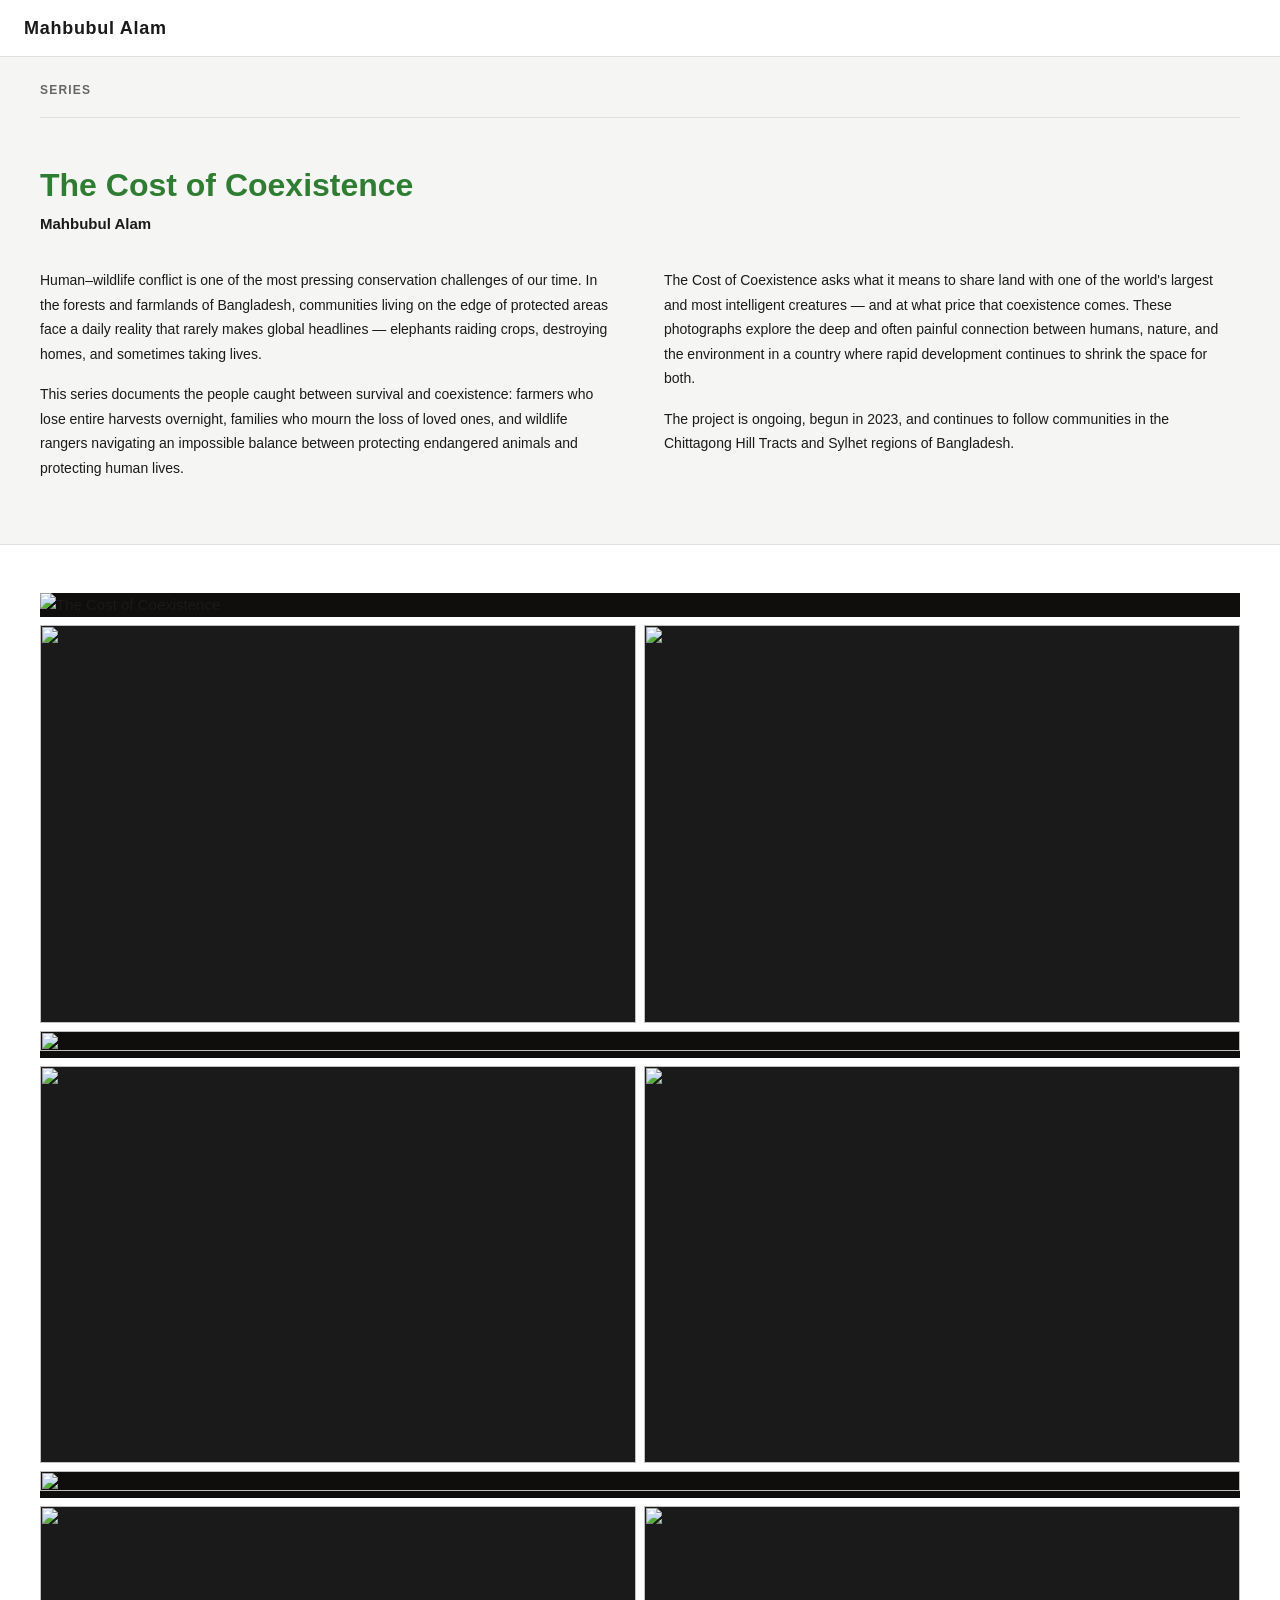
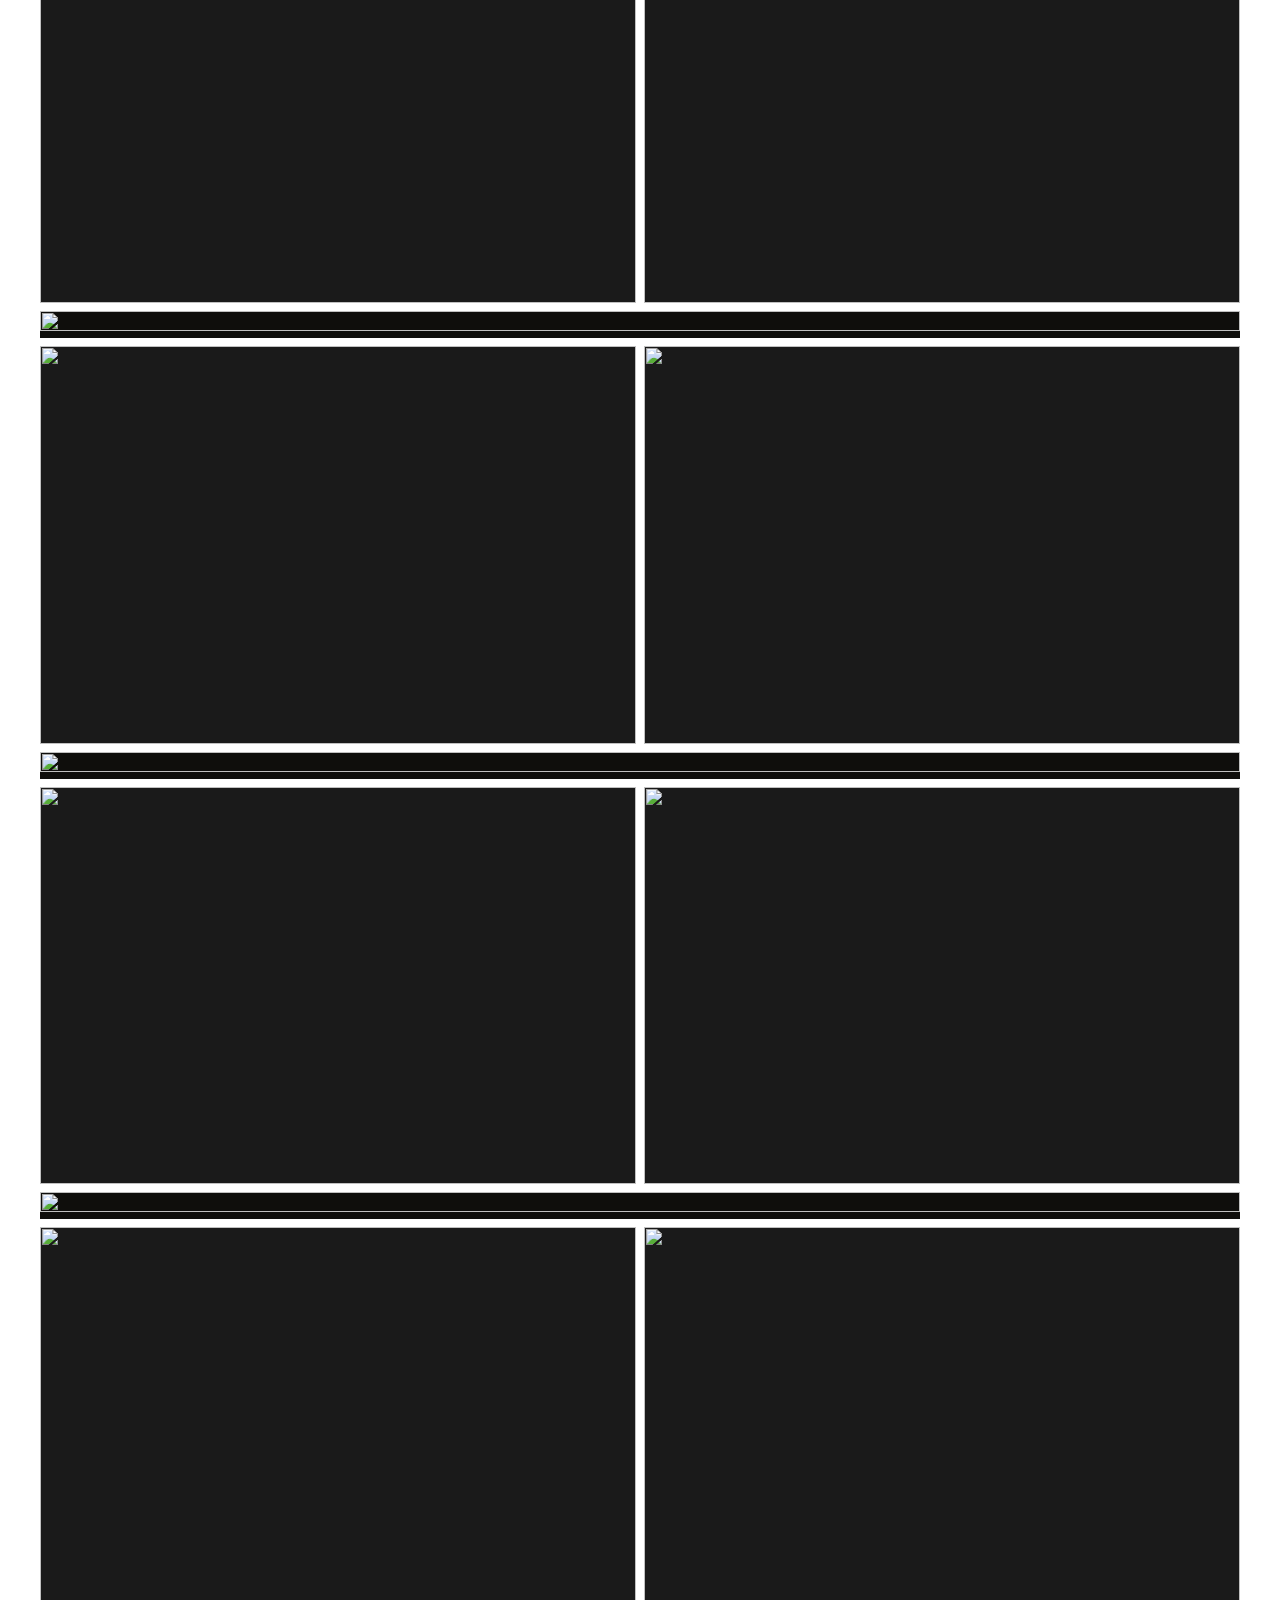
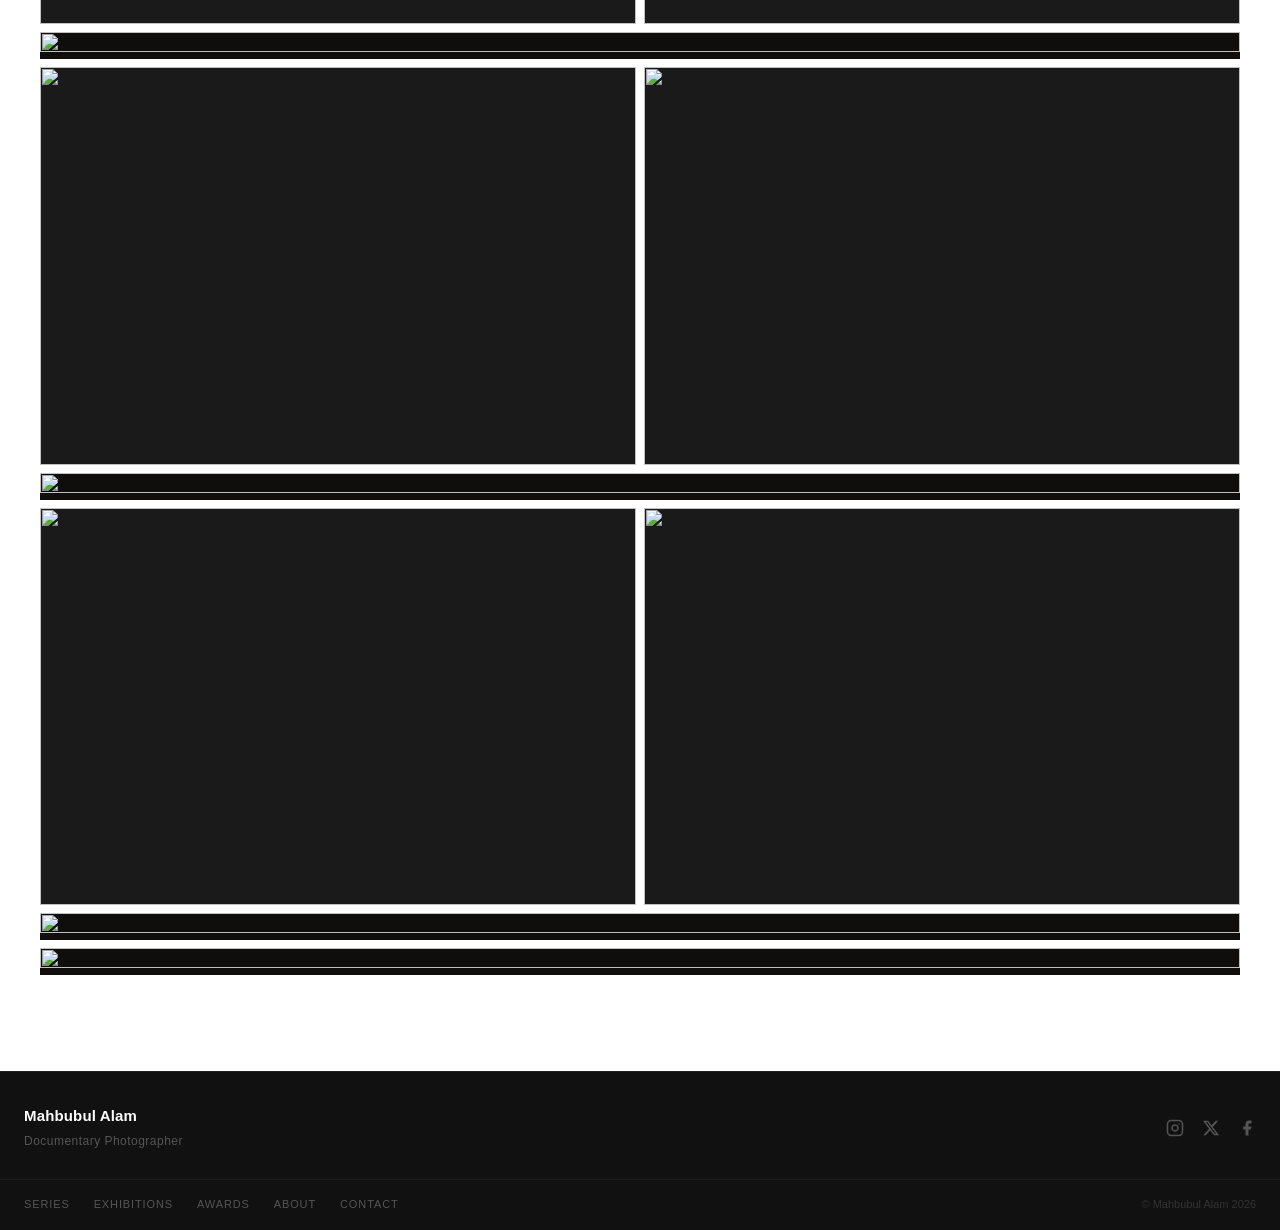
==== commit 24c59c5f: "Redesign footer with clearer visual hierarchy Name + tagline on top-left, social icons top-right. Di" ====
--- a/series/cost-of-coexistence.html
+++ b/series/cost-of-coexistence.html
@@ -186,8 +186,24 @@
 
   <!-- ===== FOOTER ===== -->
   <footer class="site-footer">
-    <div class="footer-inner">
-      <span class="footer-name">Mahbubul Alam</span>
+    <div class="footer-top">
+      <div class="footer-brand">
+        <span class="footer-name">Mahbubul Alam</span>
+        <span class="footer-tagline">Documentary Photographer</span>
+      </div>
+      <div class="footer-social">
+        <a href="#" aria-label="Instagram">
+          <svg width="18" height="18" viewBox="0 0 24 24" fill="none" stroke="currentColor" stroke-width="2" stroke-linecap="round" stroke-linejoin="round"><rect x="2" y="2" width="20" height="20" rx="5" ry="5"/><path d="M16 11.37A4 4 0 1 1 12.63 8 4 4 0 0 1 16 11.37z"/><line x1="17.5" y1="6.5" x2="17.51" y2="6.5"/></svg>
+        </a>
+        <a href="#" aria-label="Twitter/X">
+          <svg width="18" height="18" viewBox="0 0 24 24" fill="currentColor"><path d="M18.244 2.25h3.308l-7.227 8.26 8.502 11.24H16.17l-5.214-6.817L4.99 21.75H1.68l7.73-8.835L1.254 2.25H8.08l4.713 6.231zm-1.161 17.52h1.833L7.084 4.126H5.117z"/></svg>
+        </a>
+        <a href="#" aria-label="Facebook">
+          <svg width="18" height="18" viewBox="0 0 24 24" fill="currentColor"><path d="M18 2h-3a5 5 0 0 0-5 5v3H7v4h3v8h4v-8h3l1-4h-4V7a1 1 0 0 1 1-1h3z"/></svg>
+        </a>
+      </div>
+    </div>
+    <div class="footer-bottom">
       <nav class="footer-nav">
         <a href="/#series">Series</a>
         <a href="/#exhibitions">Exhibitions</a>
@@ -195,20 +211,7 @@
         <a href="/#biography">About</a>
         <a href="mailto:">Contact</a>
       </nav>
-      <div class="footer-social">
-        <a href="#" aria-label="Instagram">
-          <svg width="17" height="17" viewBox="0 0 24 24" fill="none" stroke="currentColor" stroke-width="2" stroke-linecap="round" stroke-linejoin="round"><rect x="2" y="2" width="20" height="20" rx="5" ry="5"/><path d="M16 11.37A4 4 0 1 1 12.63 8 4 4 0 0 1 16 11.37z"/><line x1="17.5" y1="6.5" x2="17.51" y2="6.5"/></svg>
-        </a>
-        <a href="#" aria-label="Twitter/X">
-          <svg width="17" height="17" viewBox="0 0 24 24" fill="currentColor"><path d="M18.244 2.25h3.308l-7.227 8.26 8.502 11.24H16.17l-5.214-6.817L4.99 21.75H1.68l7.73-8.835L1.254 2.25H8.08l4.713 6.231zm-1.161 17.52h1.833L7.084 4.126H5.117z"/></svg>
-        </a>
-        <a href="#" aria-label="Facebook">
-          <svg width="17" height="17" viewBox="0 0 24 24" fill="currentColor"><path d="M18 2h-3a5 5 0 0 0-5 5v3H7v4h3v8h4v-8h3l1-4h-4V7a1 1 0 0 1 1-1h3z"/></svg>
-        </a>
-      </div>
-    </div>
-    <div class="footer-bottom">
-      <p>© Mahbubul Alam 2026</p>
+      <p class="footer-copy">© Mahbubul Alam 2026</p>
     </div>
   </footer>
 
--- a/style.css
+++ b/style.css
@@ -752,71 +752,86 @@
 .site-footer {
   background: #111;
   color: #fff;
-}
-
-.footer-inner {
+  border-top: 1px solid #222;
+}
+
+.footer-top {
   max-width: var(--max-width);
   margin: 0 auto;
-  padding: 20px 24px;
+  padding: 32px 24px 28px;
   display: flex;
   align-items: center;
-  gap: 32px;
+  justify-content: space-between;
+}
+
+.footer-brand {
+  display: flex;
+  flex-direction: column;
+  gap: 4px;
 }
 
 .footer-name {
-  font-size: 13px;
+  font-size: 15px;
   font-weight: 700;
   color: #fff;
-  letter-spacing: 0.02em;
-  white-space: nowrap;
+  letter-spacing: 0.01em;
+}
+
+.footer-tagline {
+  font-size: 12px;
+  color: #555;
+  letter-spacing: 0.04em;
+}
+
+.footer-social {
+  display: flex;
+  gap: 18px;
+  align-items: center;
+}
+
+.footer-social a {
+  color: #555;
+  display: flex;
+  transition: color 0.15s;
+}
+
+.footer-social a:hover {
+  color: #fff;
+}
+
+.footer-bottom {
+  border-top: 1px solid #1e1e1e;
+  max-width: var(--max-width);
+  margin: 0 auto;
+  padding: 16px 24px;
+  display: flex;
+  align-items: center;
+  justify-content: space-between;
 }
 
 .footer-nav {
   display: flex;
-  gap: 20px;
-  flex: 1;
-  justify-content: center;
+  gap: 24px;
+  flex-wrap: wrap;
 }
 
 .footer-nav a {
-  font-size: 12px;
-  color: #888;
-  letter-spacing: 0.05em;
+  font-size: 11px;
+  color: #555;
+  letter-spacing: 0.08em;
   text-transform: uppercase;
   transition: color 0.15s;
 }
 
 .footer-nav a:hover {
-  color: #fff;
+  color: #ccc;
   text-decoration: none;
 }
 
-.footer-social {
-  display: flex;
-  gap: 14px;
-  align-items: center;
-}
-
-.footer-social a {
-  color: #666;
-  transition: color 0.15s;
-  display: flex;
-}
-
-.footer-social a:hover {
-  color: #fff;
-}
-
-.footer-bottom {
-  border-top: 1px solid #222;
-  max-width: var(--max-width);
-  margin: 0 auto;
-  padding: 12px 24px;
-}
-
-.footer-bottom p {
+.footer-copy {
   font-size: 11px;
-  color: #444;
+  color: #333;
+  white-space: nowrap;
 }
 
 /* ===========================
@@ -863,7 +878,7 @@
   }
 
   .footer-nav {
-    gap: 14px;
+    gap: 16px;
   }
 }
 
@@ -965,26 +980,23 @@
   }
 
   /* Footer */
-  .footer-inner {
-    flex-wrap: wrap;
-    gap: 16px;
-    padding: 16px;
+  .footer-top {
+    padding: 24px 16px 20px;
+  }
+
+  .footer-bottom {
+    flex-direction: column;
+    align-items: flex-start;
+    gap: 12px;
+    padding: 14px 16px;
   }
 
   .footer-nav {
-    order: 3;
-    width: 100%;
-    justify-content: flex-start;
-    flex-wrap: wrap;
-    gap: 12px 16px;
-  }
-
-  .footer-social {
-    margin-left: auto;
-  }
-
-  .footer-bottom {
-    padding: 12px 16px;
+    gap: 14px 16px;
+  }
+
+  .footer-copy {
+    color: #3a3a3a;
   }
 }
 
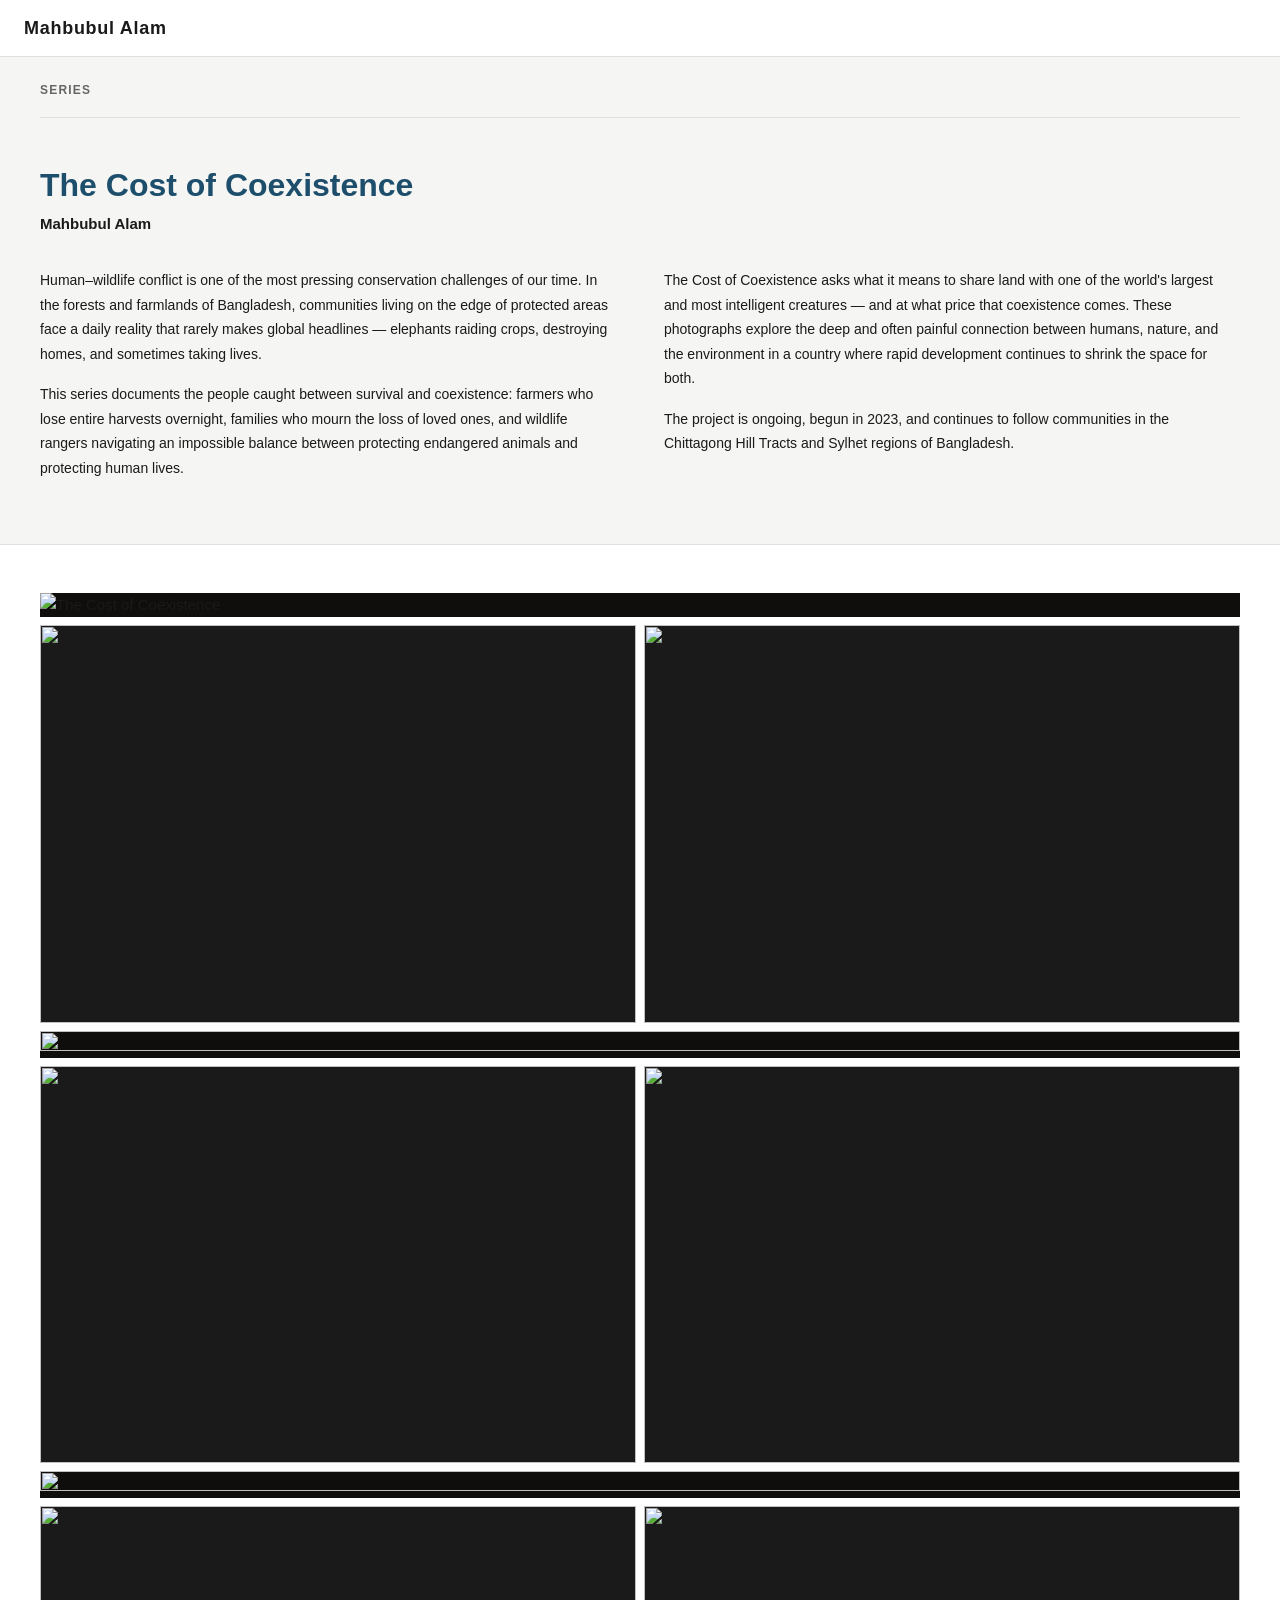
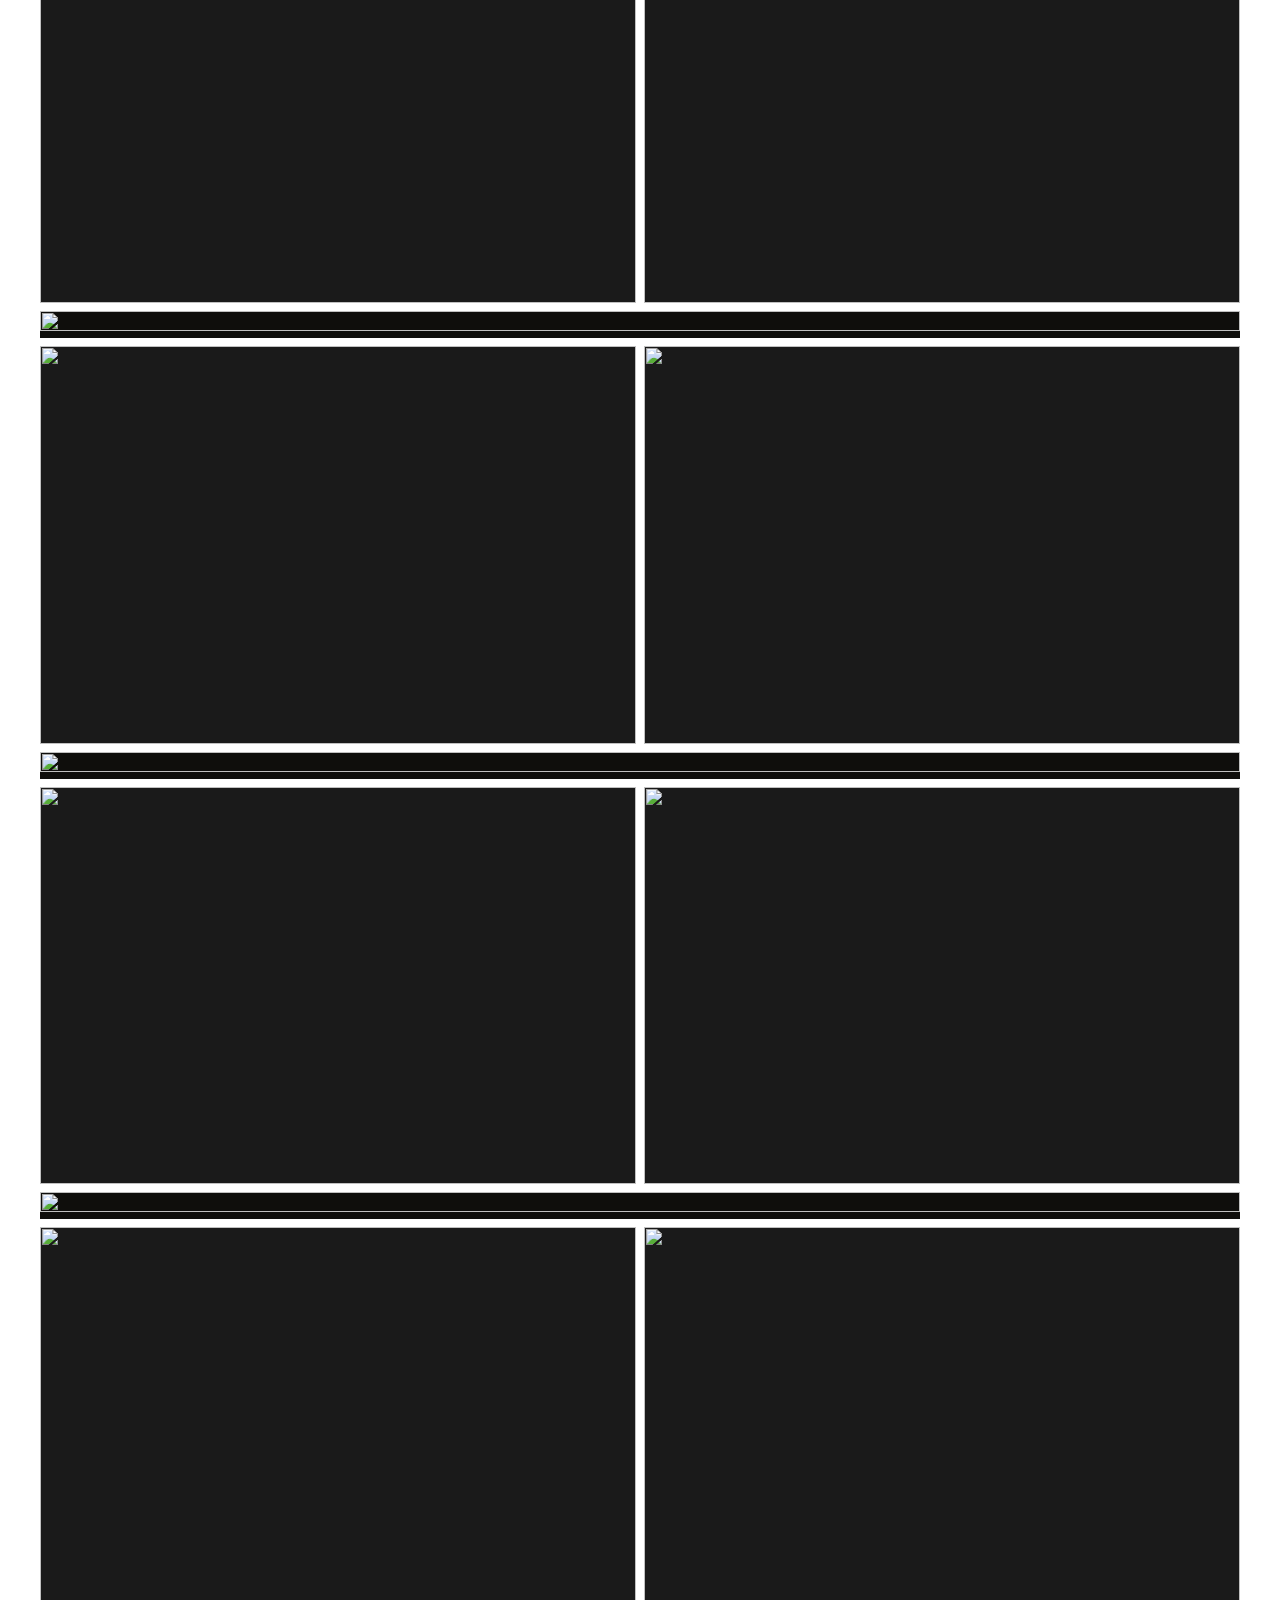
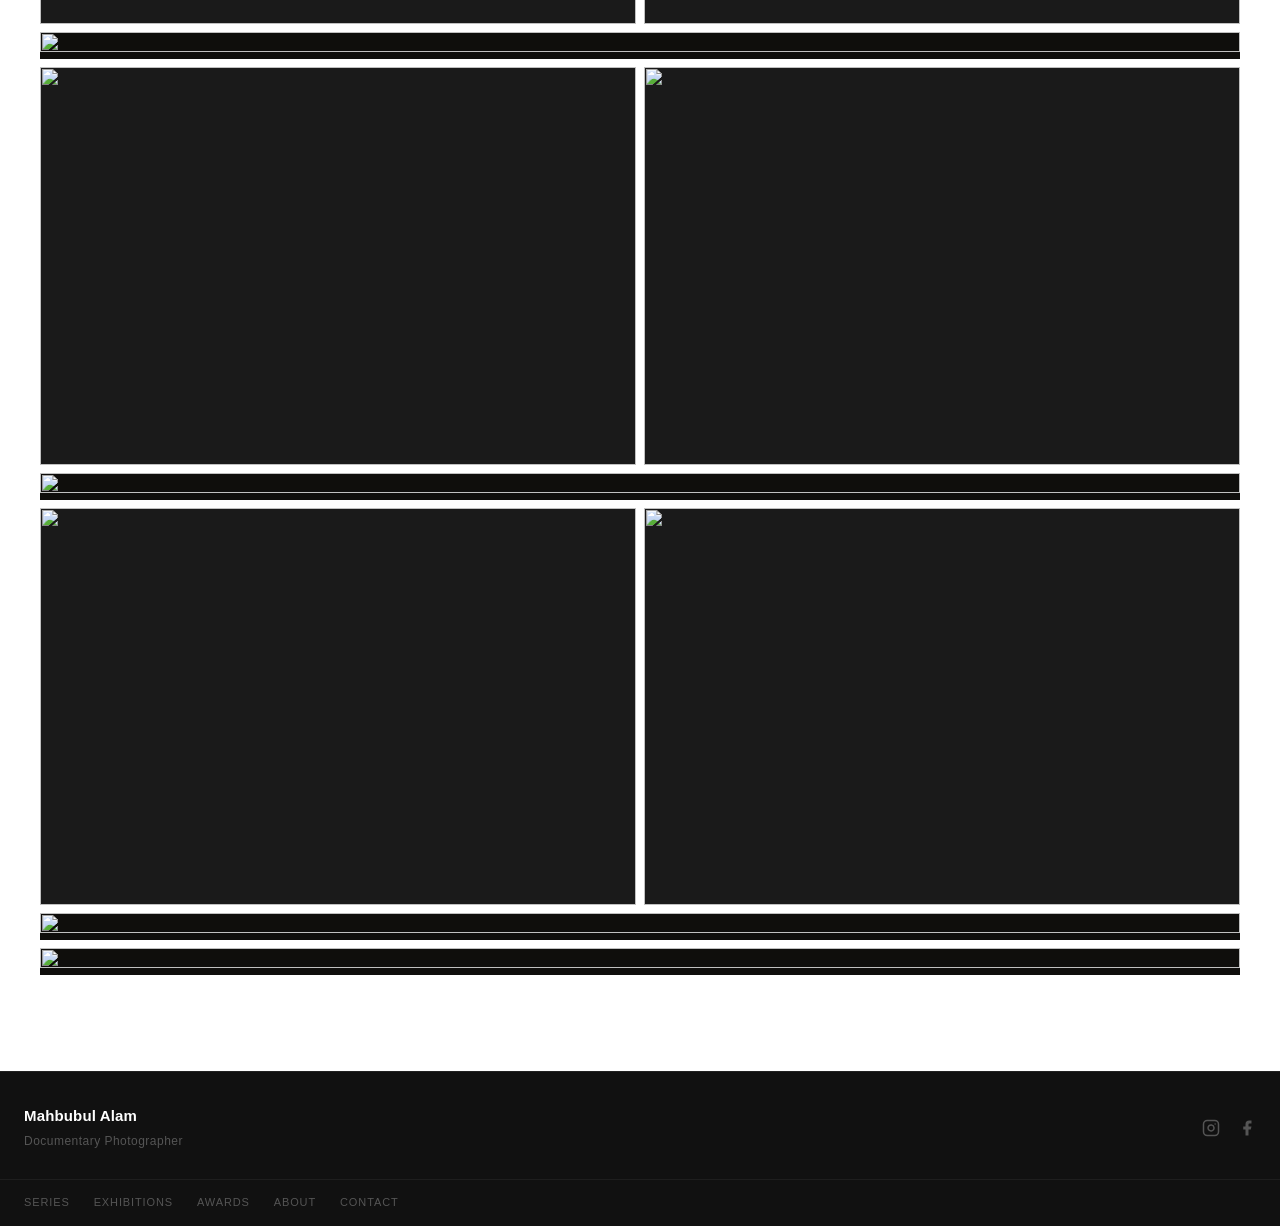
==== commit 813f3d86: "Remove X/Twitter icon, link real Instagram and Facebook profiles Footer social icons now link to act" ====
--- a/series/cost-of-coexistence.html
+++ b/series/cost-of-coexistence.html
@@ -192,13 +192,10 @@
         <span class="footer-tagline">Documentary Photographer</span>
       </div>
       <div class="footer-social">
-        <a href="#" aria-label="Instagram">
+        <a href="https://www.instagram.com/_through_my__eyes" target="_blank" rel="noopener" aria-label="Instagram">
           <svg width="18" height="18" viewBox="0 0 24 24" fill="none" stroke="currentColor" stroke-width="2" stroke-linecap="round" stroke-linejoin="round"><rect x="2" y="2" width="20" height="20" rx="5" ry="5"/><path d="M16 11.37A4 4 0 1 1 12.63 8 4 4 0 0 1 16 11.37z"/><line x1="17.5" y1="6.5" x2="17.51" y2="6.5"/></svg>
         </a>
-        <a href="#" aria-label="Twitter/X">
-          <svg width="18" height="18" viewBox="0 0 24 24" fill="currentColor"><path d="M18.244 2.25h3.308l-7.227 8.26 8.502 11.24H16.17l-5.214-6.817L4.99 21.75H1.68l7.73-8.835L1.254 2.25H8.08l4.713 6.231zm-1.161 17.52h1.833L7.084 4.126H5.117z"/></svg>
-        </a>
-        <a href="#" aria-label="Facebook">
+        <a href="https://www.facebook.com/mahbubulalamnayeem" target="_blank" rel="noopener" aria-label="Facebook">
           <svg width="18" height="18" viewBox="0 0 24 24" fill="currentColor"><path d="M18 2h-3a5 5 0 0 0-5 5v3H7v4h3v8h4v-8h3l1-4h-4V7a1 1 0 0 1 1-1h3z"/></svg>
         </a>
       </div>
@@ -211,7 +208,6 @@
         <a href="/#biography">About</a>
         <a href="mailto:">Contact</a>
       </nav>
-      <p class="footer-copy">© Mahbubul Alam 2026</p>
     </div>
   </footer>
 
--- a/style.css
+++ b/style.css
@@ -8,8 +8,8 @@
 }
 
 :root {
-  --color-brand: #2e7d32;
-  --color-brand-light: #43a047;
+  --color-brand: #1d4e6b;
+  --color-brand-light: #2e6e8e;
   --color-text: #1a1a1a;
   --color-text-muted: #666;
   --color-border: #e0e0e0;
@@ -245,19 +245,10 @@
 
 .hero-text {
   flex: 1;
-  padding: 60px 48px 60px 24px;
+  padding: 60px 24px;
   display: flex;
   flex-direction: column;
   justify-content: center;
-}
-
-.hero-label {
-  font-size: 12px;
-  font-weight: 600;
-  letter-spacing: 0.12em;
-  text-transform: uppercase;
-  color: var(--color-brand);
-  margin-bottom: 12px;
 }
 
 .hero-name {
@@ -272,30 +263,6 @@
 .hero-subtitle {
   font-size: 14px;
   color: var(--color-text-muted);
-}
-
-.hero-image {
-  width: 340px;
-  flex-shrink: 0;
-  overflow: hidden;
-}
-
-.hero-image img {
-  width: 100%;
-  height: 100%;
-  object-fit: cover;
-}
-
-.hero-image-placeholder {
-  width: 100%;
-  height: 100%;
-  min-height: 340px;
-  background: #d0d0c8;
-  display: flex;
-  align-items: center;
-  justify-content: center;
-  color: #999;
-  font-size: 13px;
 }
 
 /* ===========================
@@ -570,10 +537,6 @@
   align-items: start;
 }
 
-.list-item:first-child {
-  border-top: 1px solid var(--color-border);
-}
-
 .list-date {
   font-size: 12px;
   font-weight: 600;
@@ -803,10 +766,7 @@
   border-top: 1px solid #1e1e1e;
   max-width: var(--max-width);
   margin: 0 auto;
-  padding: 16px 24px;
-  display: flex;
-  align-items: center;
-  justify-content: space-between;
+  padding: 14px 24px;
 }
 
 .footer-nav {
@@ -828,12 +788,6 @@
   text-decoration: none;
 }
 
-.footer-copy {
-  font-size: 11px;
-  color: #333;
-  white-space: nowrap;
-}
-
 /* ===========================
    RESPONSIVE
    =========================== */
@@ -898,21 +852,8 @@
   }
 
   /* Hero — image on top, text below */
-  .hero-inner {
-    flex-direction: column-reverse;
-  }
-
-  .hero-image {
-    width: 100%;
-    height: 280px;
-  }
-
   .hero-text {
-    padding: 32px 16px 28px;
-  }
-
-  .hero-label {
-    margin-bottom: 8px;
+    padding: 32px 16px;
   }
 
   /* In-page nav — larger touch targets */
@@ -985,18 +926,11 @@
   }
 
   .footer-bottom {
-    flex-direction: column;
-    align-items: flex-start;
-    gap: 12px;
     padding: 14px 16px;
   }
 
   .footer-nav {
-    gap: 14px 16px;
-  }
-
-  .footer-copy {
-    color: #3a3a3a;
+    gap: 12px 16px;
   }
 }
 
@@ -1004,10 +938,6 @@
 @media (max-width: 480px) {
   :root {
     --section-pad: 40px;
-  }
-
-  .hero-image {
-    height: 240px;
   }
 
   .hero-name {
